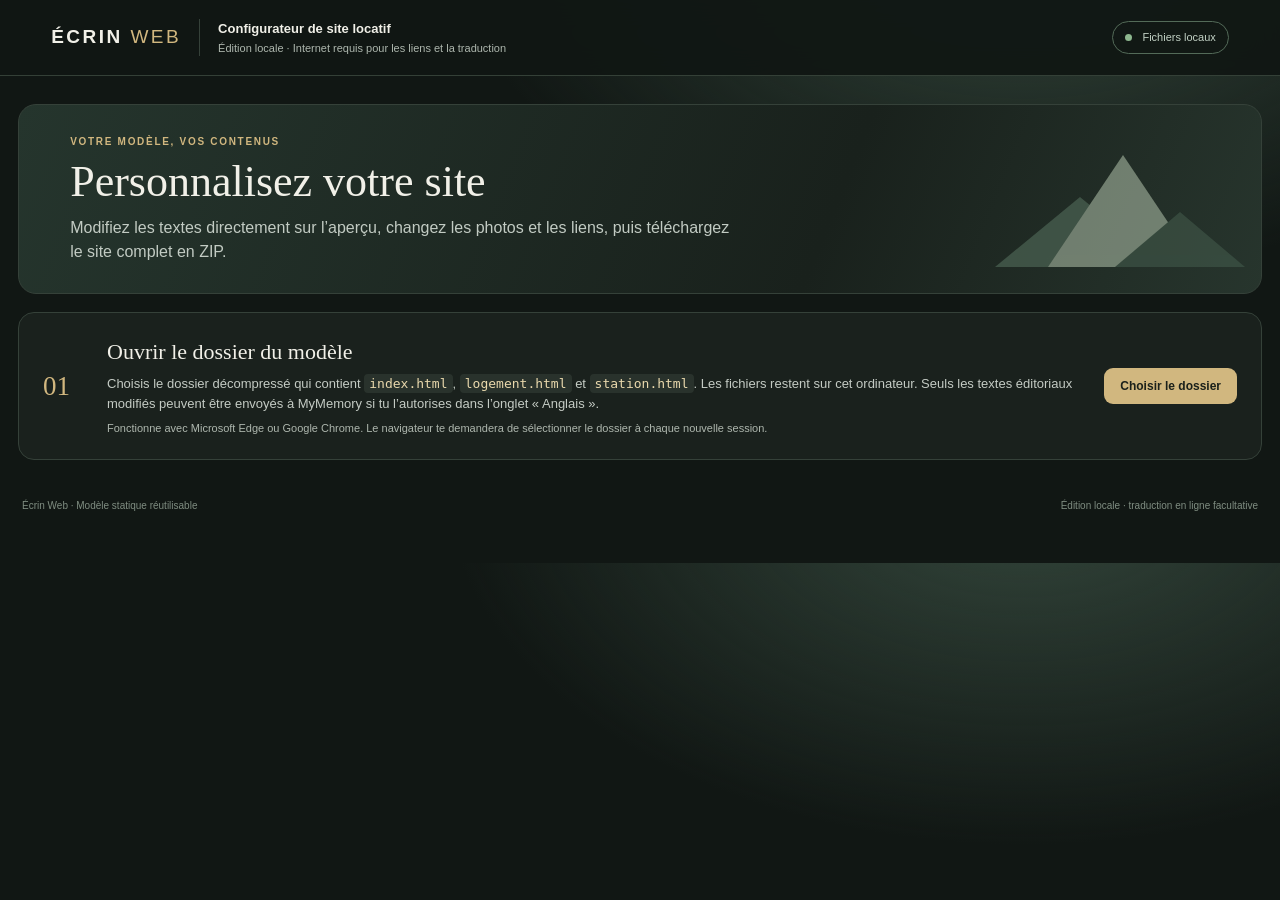
==== configurer.html @ 2864e3fa "Add files via upload" ====
<!doctype html>
<html lang="fr">
<head>
  <meta charset="utf-8">
  <meta name="viewport" content="width=device-width, initial-scale=1">
  <meta name="color-scheme" content="dark">
  <title>Configurer le site — Écrin Web</title>
  <link rel="stylesheet" href="configurer.css">
</head>
<body>
  <header class="topbar">
    <a class="wordmark" href="#top" aria-label="Écrin Web, configurateur">ÉCRIN <span>WEB</span></a>
    <div class="topbar-copy"><strong>Configurateur de site locatif</strong><span>Édition locale · Internet requis pour les liens et la traduction</span></div>
    <span class="privacy-badge"><i aria-hidden="true"></i> Fichiers locaux</span>
  </header>

  <main id="top" class="shell">
    <section class="welcome-card" aria-labelledby="welcome-title">
      <div class="welcome-copy">
        <p class="eyebrow">Votre modèle, vos contenus</p>
        <h1 id="welcome-title">Personnalisez votre site</h1>
        <p>Modifiez les textes directement sur l’aperçu, changez les photos et les liens, puis téléchargez le site complet en ZIP.</p>
      </div>
      <div class="mountain-mark" aria-hidden="true"><span></span><span></span><span></span></div>
    </section>

    <section id="import-card" class="import-card" aria-labelledby="import-title">
      <div class="step-number">01</div>
      <div class="import-copy">
        <h2 id="import-title">Ouvrir le dossier du modèle</h2>
        <p>Choisis le dossier décompressé qui contient <code>index.html</code>, <code>logement.html</code> et <code>station.html</code>. Les fichiers restent sur cet ordinateur. Seuls les textes éditoriaux modifiés peuvent être envoyés à MyMemory si tu l’autorises dans l’onglet « Anglais ».</p>
        <p class="small-note">Fonctionne avec Microsoft Edge ou Google Chrome. Le navigateur te demandera de sélectionner le dossier à chaque nouvelle session.</p>
      </div>
      <button id="choose-folder" class="button primary" type="button">Choisir le dossier</button>
      <input id="folder-input" type="file" webkitdirectory directory multiple hidden>
      <p id="import-status" class="status-line" role="status" aria-live="polite"></p>
    </section>

    <section id="editor-app" class="editor-app" hidden>
      <div class="file-status"><span class="status-dot"></span><span id="loaded-status">Modèle chargé</span><button id="choose-another" class="text-button" type="button">Ouvrir un autre dossier</button></div>

      <div class="workspace">
        <section class="preview-panel" aria-labelledby="preview-title">
          <div class="panel-heading">
            <div><p class="eyebrow">Aperçu modifiable</p><h2 id="preview-title">Clique sur un texte pour le modifier</h2></div>
            <label class="select-wrap">Page
              <select id="page-select" aria-label="Page à modifier">
                <option value="index.html">Accueil</option>
                <option value="logement.html">Guide logement</option>
                <option value="station.html">Guide station</option>
              </select>
            </label>
            <button id="link-test-toggle" class="button secondary" type="button" aria-pressed="false">Tester les liens</button>
          </div>
          <p class="hint"><strong>Astuce :</strong> clique sur un texte pour le modifier. Active « Tester les liens » pour naviguer dans l’aperçu; désactive-le pour reprendre l’édition. Les destinations se règlent dans « Liens ».</p>
          <p id="translation-status" class="status-line" role="status" aria-live="polite"></p>
          <div class="frame-shell"><iframe id="preview-frame" title="Aperçu éditable du site" sandbox="allow-scripts allow-same-origin allow-popups allow-popups-to-escape-sandbox"></iframe></div>
        </section>

	        <aside class="tools-panel" aria-label="Outils de personnalisation">
	          <div class="tool-tabs" role="tablist" aria-label="Outils">
	            <button class="tool-tab active" data-panel="config" role="tab" aria-selected="true" type="button">Infos</button>
	            <button class="tool-tab" data-panel="links" role="tab" aria-selected="false" type="button">Liens</button>
	            <button class="tool-tab" data-panel="content" role="tab" aria-selected="false" type="button">Contenu</button>
	            <button class="tool-tab" data-panel="images" role="tab" aria-selected="false" type="button">Photos</button>
	            <button class="tool-tab" data-panel="translations" role="tab" aria-selected="false" type="button">Anglais</button>
	          </div>
	          <div id="panel-config" class="tool-content active" role="tabpanel"><div id="config-fields"></div></div>
	          <div id="panel-links" class="tool-content" role="tabpanel" hidden>
	            <div class="tool-title"><h3>Liens et formulaires</h3><p>Modifie les adresses des boutons, e-mails et numéros. Laisse vide ou saisis # pour désactiver un lien.</p></div>
	            <div id="links-list" class="list-stack"><p class="empty-state">Charge d’abord un dossier de site.</p></div>
	          </div>
	          <div id="panel-content" class="tool-content" role="tabpanel" hidden>
	            <div class="tool-title"><h3>Ajouter ou retirer du contenu</h3><p>Choisis une page dans l’aperçu, puis ajoute ou retire ses éléments. Les changements sont enregistrés dans le ZIP final.</p></div>
	            <label class="search-wrap">Éléments de cette page<select id="content-category" aria-label="Type de contenu à gérer"><option value="">Charge d’abord un dossier de site</option></select></label>
	            <p class="content-hint">Les textes déjà présents peuvent être modifiés directement dans l’aperçu. Tu peux aussi supprimer un élément et en ajouter un nouveau ci-dessous.</p>
	            <div id="content-entries" class="content-entry-list"><p class="empty-state">Charge d’abord un dossier de site.</p></div>
	            <form id="content-entry-form" class="content-entry-form" hidden>
	              <div id="content-entry-fields" class="content-entry-fields"></div>
	              <button class="button primary" type="submit">Ajouter à cette page</button>
	            </form>
	            <p id="content-status" class="status-line" role="status" aria-live="polite"></p>
	          </div>
	          <div id="panel-images" class="tool-content" role="tabpanel" hidden>
            <div class="tool-title"><h3>Images du site</h3><p>Remplace une image existante ou ajoute de nouvelles photos aux galeries de l’accueil et de la station. Ces changements restent dans le configurateur et le ZIP téléchargé.</p></div>
            <div class="gallery-add-box">
              <label for="gallery-target">Ajouter à la galerie</label>
              <select id="gallery-target">
                <option value="index.html">Accueil — Photos de l’appartement</option>
                <option value="station.html">Station — Photos de la résidence et des environs</option>
              </select>
              <p>Tu peux sélectionner plusieurs images à la fois. Formats acceptés : JPG, PNG, WebP, GIF, AVIF et SVG.</p>
              <button id="add-gallery-images" class="button primary" type="button">Ajouter des photos</button>
              <input id="add-gallery-image-input" type="file" accept="image/jpeg,image/png,image/webp,image/gif,image/avif,image/svg+xml,.svg" multiple hidden>
              <p id="gallery-add-status" class="status-line" role="status" aria-live="polite"></p>
            </div>
            <label class="search-wrap">Rechercher une image<input id="image-search" type="search" placeholder="Ex. appartement, montagne…"></label>
            <div id="images-list" class="image-list"><p class="empty-state">Charge d’abord un dossier de site.</p></div>
          </div>
          <div id="panel-translations" class="tool-content" role="tabpanel" hidden>
            <div class="tool-title"><h3>Traductions anglaises</h3><p>Les textes modifiés dans l’aperçu peuvent être traduits automatiquement. Tu peux aussi corriger chaque traduction ici.</p></div>
            <div class="translation-consent"><label><input id="auto-translation-consent" type="checkbox"> J’autorise l’envoi des textes éditoriaux modifiés à MyMemory pour leur traduction en anglais.</label><p>Internet est nécessaire. Les segments envoyés peuvent être conservés par le service selon ses conditions. N’inclus aucun nom, adresse, numéro, lien ou mot de passe. Chaque requête est limitée à 500 octets; le texte est découpé automatiquement. Le quota gratuit anonyme annoncé est d’environ 5 000 caractères par jour. Tu peux corriger chaque traduction ici ou la saisir toi-même.</p></div>
            <label class="search-wrap">Rechercher une phrase<input id="translation-search" type="search" placeholder="Saisis quelques mots…"></label>
            <div id="translations-list" class="translation-list"><p class="empty-state">Charge d’abord un dossier de site.</p></div>
          </div>
        </aside>
      </div>

      <section class="export-card" aria-labelledby="export-title">
        <div><p class="eyebrow">Dernière étape</p><h2 id="export-title">Télécharger le site complet</h2><p>Le ZIP contient les trois pages, les scripts et styles du site, les images, le configurateur et la configuration JSON. Les utilitaires de développement et fichiers internes ne sont pas inclus.</p><p class="small-note">Le fichier de configuration peut contenir le mot de passe Wi-Fi. Ne partage le ZIP qu’avec les personnes autorisées.</p></div>
        <div class="export-actions"><button id="download-config" class="button secondary" type="button">Télécharger JSON</button><button id="download-zip" class="button primary" type="button">Télécharger le ZIP complet</button></div>
        <p id="export-status" class="status-line" role="status" aria-live="polite"></p>
      </section>
    </section>

    <footer class="footer"><span>Écrin Web · Modèle statique réutilisable</span><span>Édition locale · traduction en ligne facultative</span></footer>
  </main>
  <input id="replace-image-input" type="file" accept="image/*,.svg" hidden>
  <script src="zip-store.js"></script>
	  <script src="configurer.js"></script>
	  <script src="content-manager.js"></script>
</body>
</html>
---- configurer.css ----
:root{color-scheme:dark;--bg:#111714;--panel:#1a211d;--panel2:#202923;--line:#354139;--text:#f1f0e8;--muted:#aeb7ae;--accent:#d1b77f;--accent2:#7d9987;--danger:#ee9f8d;font-family:Inter,"Segoe UI",Arial,sans-serif}*{box-sizing:border-box}body{margin:0;background:radial-gradient(ellipse at 80% -15%,#35483d 0,transparent 40%),var(--bg);color:var(--text);line-height:1.5}.topbar{height:76px;padding:0 clamp(18px,4vw,64px);display:flex;align-items:center;gap:18px;border-bottom:1px solid #344037;background:#111714eF;position:sticky;top:0;z-index:5;backdrop-filter:blur(14px)}.wordmark{color:var(--text);font-weight:900;letter-spacing:.13em;text-decoration:none;font-size:19px}.wordmark span{color:var(--accent);font-weight:500}.topbar-copy{display:grid;gap:1px;border-left:1px solid var(--line);padding-left:18px;font-size:13px}.topbar-copy span{color:var(--muted);font-size:11px}.privacy-badge{margin-left:auto;color:#c2d1c4;border:1px solid #536a58;border-radius:99px;padding:7px 12px;font-size:11px}.privacy-badge i,.status-dot{display:inline-block;width:7px;height:7px;border-radius:50%;background:#8db78f;margin-right:7px}.shell{width:min(1440px,calc(100% - 36px));margin:28px auto 50px}.welcome-card{min-height:190px;display:flex;align-items:center;justify-content:space-between;overflow:hidden;border:1px solid var(--line);border-radius:18px;padding:26px clamp(22px,4vw,54px);background:linear-gradient(112deg,#25352d,#19211c 65%,#27352d);position:relative}.welcome-copy{max-width:680px;position:relative;z-index:1}.eyebrow{color:var(--accent);text-transform:uppercase;letter-spacing:.17em;font-size:10px;font-weight:700;margin:0 0 9px}.welcome-card h1{font-family:Georgia,serif;font-weight:500;font-size:clamp(28px,4vw,44px);line-height:1.08;margin:0 0 10px}.welcome-card p:not(.eyebrow){color:#c2cbc3;margin:0;max-width:670px}.mountain-mark{width:220px;height:120px;position:relative;align-self:flex-end;opacity:.64}.mountain-mark span{position:absolute;bottom:0;width:0;height:0;border-left:90px solid transparent;border-right:90px solid transparent;border-bottom:100px solid #728b78}.mountain-mark span:nth-child(1){left:5px;border-left-width:85px;border-right-width:85px;border-bottom-width:70px;border-bottom-color:#506958}.mountain-mark span:nth-child(2){left:58px;bottom:0;border-left-width:75px;border-right-width:75px;border-bottom-width:112px;border-bottom-color:#9eae99}.mountain-mark span:nth-child(3){left:125px;border-left-width:65px;border-right-width:65px;border-bottom-width:55px;border-bottom-color:#405749}.import-card,.export-card{margin:18px 0;padding:22px 24px;background:var(--panel);border:1px solid var(--line);border-radius:16px;display:grid;grid-template-columns:48px 1fr auto;align-items:center;gap:16px}.step-number{color:var(--accent);font-family:Georgia,serif;font-size:27px}.import-copy h2,.export-card h2{font-family:Georgia,serif;font-size:22px;font-weight:500;margin:0 0 6px}.import-copy p,.export-card p{margin:0;color:#c4cbc4;font-size:13px}.import-copy code{background:#29322c;padding:2px 5px;border-radius:4px;color:#ead9ad}.small-note{font-size:11px!important;color:var(--muted)!important;margin-top:7px!important}.button{border:0;border-radius:9px;padding:11px 16px;font-weight:700;font-size:12px;cursor:pointer;transition:transform .15s,filter .15s}.button:hover{filter:brightness(1.08);transform:translateY(-1px)}.button.primary{background:var(--accent);color:#1b211b}.button.secondary{background:#34433a;color:#e7eee7;border:1px solid #546456}.status-line{grid-column:1/-1;min-height:0;margin:0;color:#c8d1c8;font-size:12px}.status-line:empty{display:none}.editor-app{margin-top:16px}.file-status{display:flex;align-items:center;gap:8px;color:#c9d6ca;font-size:12px;padding:10px 4px}.text-button{margin-left:auto;background:none;border:0;color:var(--accent);cursor:pointer;font:inherit;text-decoration:underline}.workspace{display:grid;grid-template-columns:minmax(0,1.55fr) minmax(330px,.85fr);gap:16px;align-items:stretch}.preview-panel,.tools-panel{background:var(--panel);border:1px solid var(--line);border-radius:15px;min-width:0;overflow:hidden}.preview-panel{padding:20px;display:flex;flex-direction:column;min-height:740px}.panel-heading{display:flex;align-items:end;justify-content:space-between;gap:16px}.panel-heading h2{font-size:20px;font-weight:500;margin:0}.select-wrap{color:var(--muted);font-size:11px;display:grid;gap:4px}select,input,textarea{font:inherit;color:var(--text);background:#111713;border:1px solid #48554b;border-radius:7px;padding:9px 10px;outline:none}select:focus,input:focus,textarea:focus{border-color:var(--accent);box-shadow:0 0 0 2px #d1b77f22}.hint{background:#252e28;color:#c8d0c7;border-left:3px solid var(--accent2);padding:10px 12px;border-radius:5px;font-size:11px;margin:15px 0}.hint strong{color:#e7d6ae}.frame-shell{flex:1;min-height:600px;border-radius:9px;overflow:hidden;background:#e6e6e3;border:1px solid #39433b}.frame-shell iframe{display:block;width:100%;height:100%;min-height:600px;border:0;background:#eee}.tools-panel{display:flex;flex-direction:column;min-height:740px}.tool-tabs{display:grid;grid-template-columns:repeat(4,1fr);background:#151b17;border-bottom:1px solid var(--line)}.tool-tab{border:0;border-bottom:2px solid transparent;background:none;color:var(--muted);font-size:11px;font-weight:700;padding:14px 4px;cursor:pointer}.tool-tab.active{color:var(--accent);border-bottom-color:var(--accent);background:#1a211d}.tool-content{padding:16px;overflow:auto;max-height:calc(100vh - 220px);min-height:0}.tool-title{margin-bottom:14px}.tool-title h3{font-size:17px;font-weight:500;margin:0 0 4px}.tool-title p{font-size:11px;color:var(--muted);margin:0}.field-group{border-top:1px solid var(--line);padding:12px 0}.field-group h4{font-size:10px;color:var(--accent);text-transform:uppercase;letter-spacing:.12em;margin:0 0 9px}.field-row{display:grid;gap:5px;margin:0 0 10px}.field-row label{font-size:11px;color:#d2d8d1}.field-row input,.field-row textarea{width:100%;font-size:12px}.field-row textarea{min-height:62px;resize:vertical}.field-row .field-help{font-size:10px;color:var(--muted)}.search-wrap{display:grid;gap:5px;font-size:10px;color:var(--muted);margin-bottom:12px}.search-wrap input{width:100%;font-size:12px}.list-stack,.image-list,.translation-list{display:grid;gap:8px}.link-row,.image-card,.translation-card{background:#202822;border:1px solid #354139;border-radius:9px;padding:10px}.link-row label{display:block;font-size:11px;color:#e0e6de;margin-bottom:6px;overflow-wrap:anywhere}.link-row input{width:100%;font-size:11px}.link-type{font-size:9px;color:var(--accent2);margin-left:5px}.image-card{display:grid;grid-template-columns:76px 1fr;gap:10px;align-items:center}.image-card img,.image-placeholder{width:76px;height:66px;border-radius:6px;object-fit:cover;background:#121714;border:1px solid #404b42}.image-meta{min-width:0}.image-name{display:block;font-size:10px;color:#e0e6de;overflow-wrap:anywhere;margin-bottom:5px}.image-meta input[type=file]{font-size:10px;padding:5px;width:100%;color:var(--muted)}.image-meta input[type=text]{font-size:10px;padding:6px;width:100%;margin-top:5px}.translation-card{display:grid;gap:7px}.translation-key{font-size:10px;color:#d8c89f;overflow-wrap:anywhere}.translation-card textarea{width:100%;min-height:50px;font-size:11px;resize:vertical}.empty-state{font-size:12px;color:var(--muted);padding:14px;text-align:center;border:1px dashed #435046;border-radius:9px}.export-card{grid-template-columns:1fr auto;align-items:center;background:linear-gradient(120deg,#202a23,#18201b)}.export-actions{display:flex;gap:8px;align-items:center}.footer{display:flex;justify-content:space-between;color:#7f8d81;font-size:10px;padding:20px 4px 0}.error-text{color:var(--danger)!important}.success-text{color:#abd0ab!important}[hidden]{display:none!important}@media(max-width:900px){.workspace{grid-template-columns:1fr}.preview-panel{min-height:620px}.tools-panel{min-height:520px}.tool-content{max-height:650px}.export-card{grid-template-columns:1fr}.export-actions{justify-content:flex-start}.mountain-mark{transform:scale(.8);transform-origin:right bottom}}@media(max-width:560px){.topbar{height:64px;padding:0 15px;gap:10px}.topbar-copy{padding-left:10px}.topbar-copy strong{font-size:11px}.topbar-copy span{display:none}.privacy-badge{font-size:0;padding:8px}.privacy-badge i{margin:0}.shell{width:calc(100% - 20px);margin:14px auto 28px}.welcome-card{min-height:180px;padding:22px 18px}.welcome-card p:not(.eyebrow){max-width:88%;font-size:12px}.mountain-mark{position:absolute;right:-38px;bottom:-10px;transform:scale(.7);opacity:.35}.import-card{grid-template-columns:34px 1fr;padding:16px;gap:10px}.import-card .button{grid-column:2;justify-self:start}.panel-heading{align-items:start;flex-direction:column}.preview-panel{padding:13px;min-height:520px}.frame-shell,.frame-shell iframe{min-height:440px}.tools-panel{min-height:420px}.tool-content{max-height:560px}.export-card{padding:18px}.export-actions{flex-wrap:wrap}.footer{gap:8px;flex-direction:column}}

.panel-heading #link-test-toggle{flex:none;white-space:nowrap}.translation-consent{display:grid;gap:5px;padding:10px;margin:0 0 12px;border:1px solid #536456;border-radius:8px;background:#19221c}.translation-consent label{display:flex;align-items:flex-start;gap:8px;color:#e7eee7;font-size:11px}.translation-consent input{accent-color:#d1b77f;margin:2px 0 0;flex:none}.translation-consent p{margin:0;color:#aeb7ae;font-size:10px;line-height:1.45}
@media(max-width:560px){.panel-heading #link-test-toggle{align-self:flex-start}}

.gallery-add-box{display:grid;gap:8px;margin:0 0 16px;padding:12px;border:1px solid #49574b;border-radius:10px;background:#19221c}.gallery-add-box>label{font-size:11px;font-weight:700;color:#e0e6de}.gallery-add-box select{width:100%;font-size:11px}.gallery-add-box p{margin:0;color:var(--muted);font-size:10px;line-height:1.45}.gallery-add-box .button{justify-self:start}.gallery-add-box .status-line{font-size:11px}

.tool-tabs{grid-template-columns:repeat(5,minmax(0,1fr))}
.content-hint{margin:0 0 12px;padding:9px 10px;border-left:2px solid var(--accent2);border-radius:5px;background:#202922;color:#c8d0c7;font-size:10px;line-height:1.45}
.content-entry-list{display:grid;gap:7px;margin-bottom:14px}
.content-entry{display:grid;grid-template-columns:minmax(0,1fr) auto;gap:10px;align-items:center;padding:9px 10px;border:1px solid #354139;border-radius:9px;background:#202822}
.content-entry-copy{min-width:0;overflow-wrap:anywhere}
.content-entry-copy strong{display:block;color:#e8e9e0;font-size:11px;font-weight:700}
.content-entry-copy span{display:block;margin-top:2px;color:var(--muted);font-size:10px;line-height:1.4}
.content-entry .button{padding:7px 10px;font-size:10px}
.content-entry .button.danger{background:#58342f;color:#f0c0b6;border:1px solid #81564c}
.content-entry-form{display:grid;gap:10px;padding:12px;border:1px solid #49574b;border-radius:10px;background:#19221c}
.content-entry-fields{display:grid;gap:9px}
.content-entry-field{display:grid;gap:4px}
.content-entry-field label{color:#d2d8d1;font-size:10px;font-weight:700}
.content-entry-field input,.content-entry-field textarea,.content-entry-field select{width:100%;font-size:11px}
.content-entry-field textarea{min-height:58px;resize:vertical}
.content-entry-form>.button{justify-self:start}
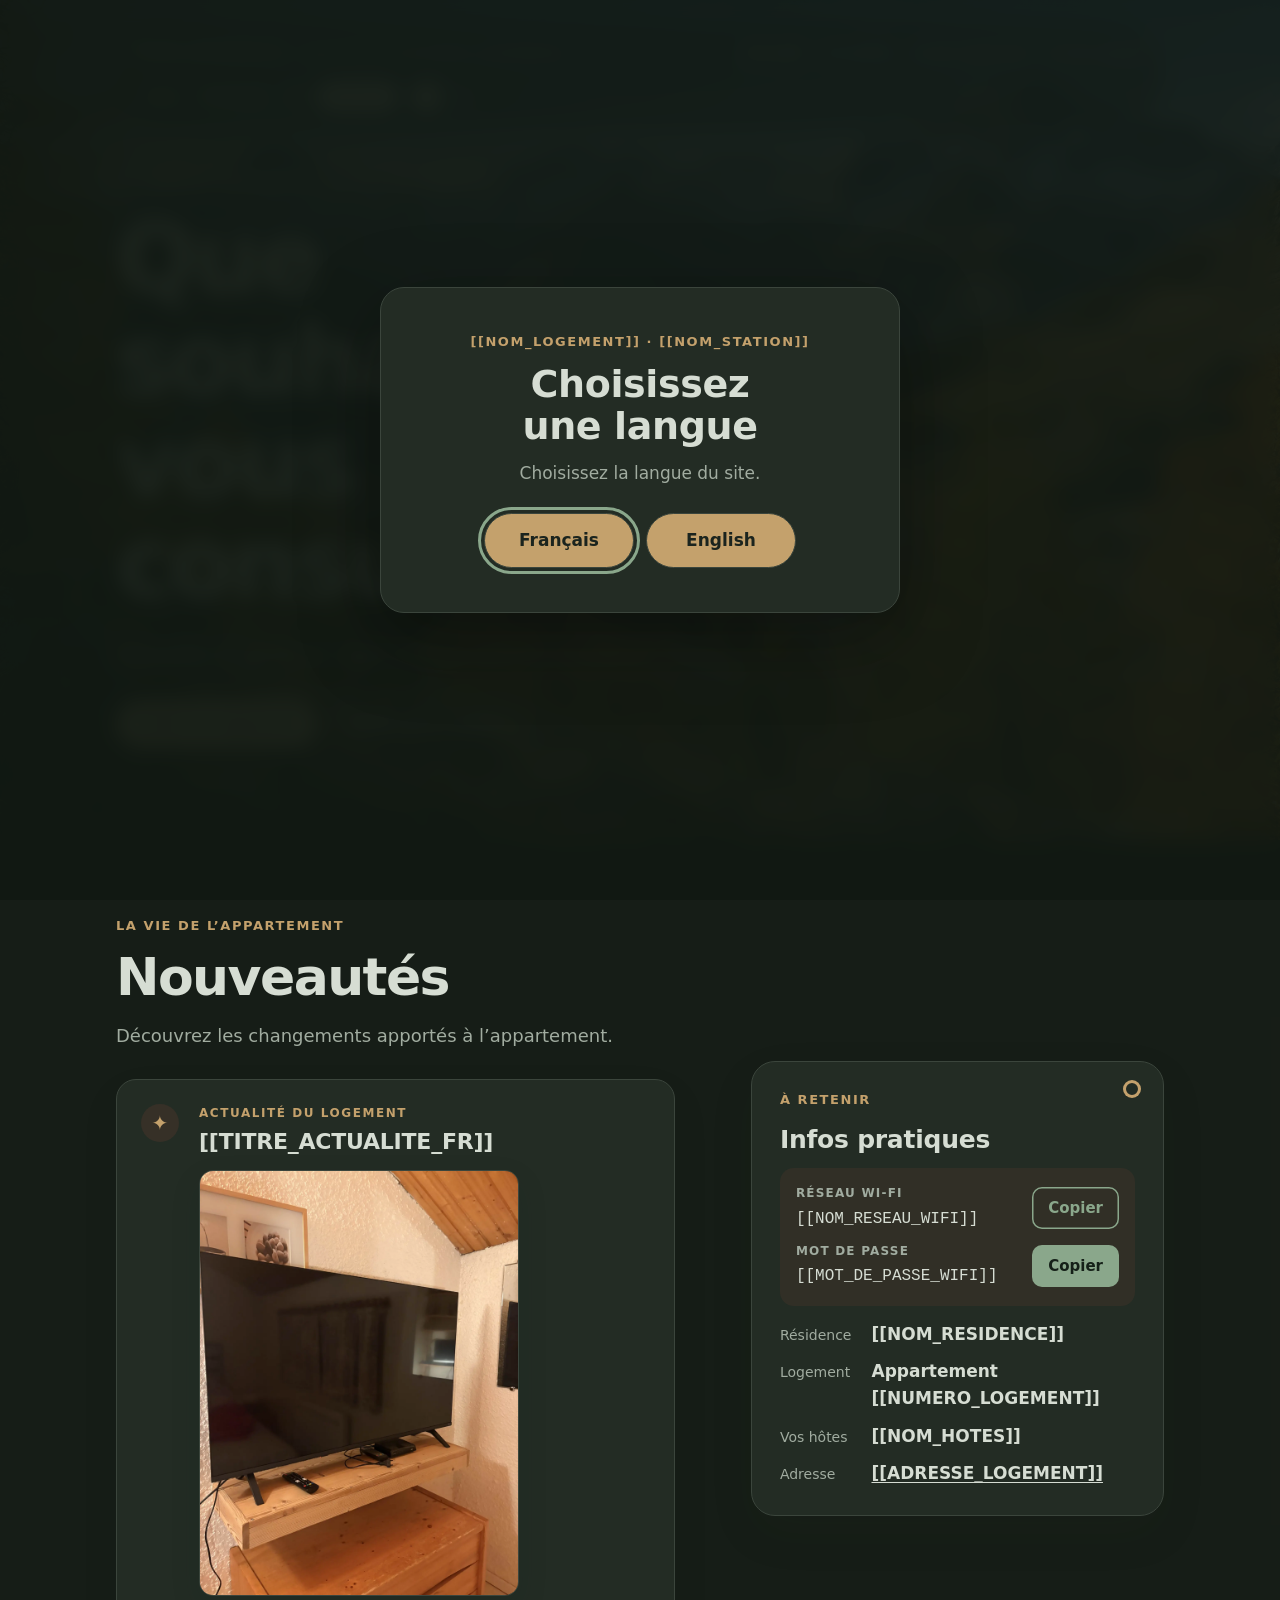
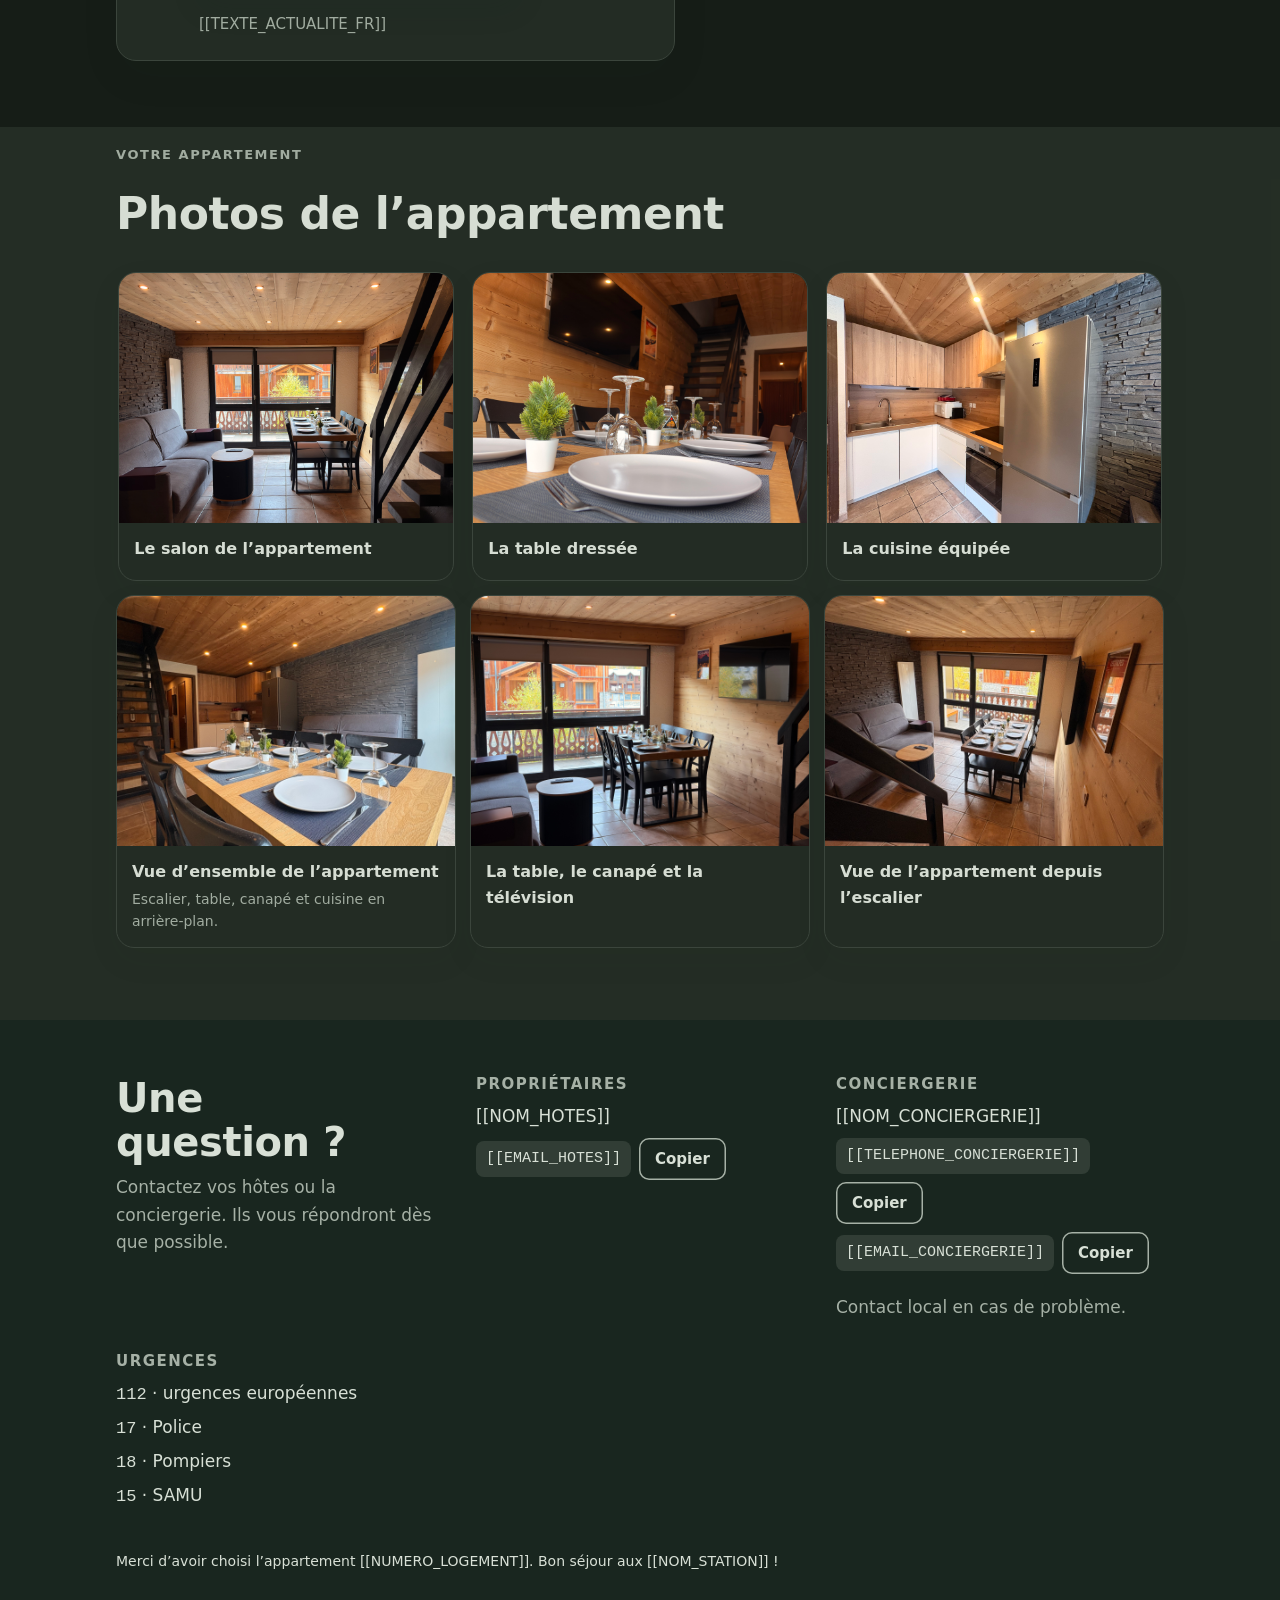
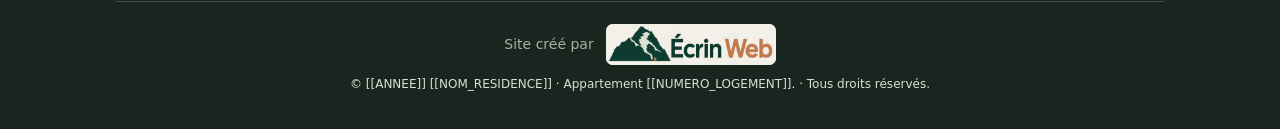
==== commit e3f1843b: "Add files via upload" ====
--- a/configurer.html
+++ b/configurer.html
@@ -1,123 +1,115 @@
-<!doctype html>
-<html lang="fr">
-<head>
-  <meta charset="utf-8">
-  <meta name="viewport" content="width=device-width, initial-scale=1">
-  <meta name="color-scheme" content="dark">
-  <title>Configurer le site — Écrin Web</title>
-  <link rel="stylesheet" href="configurer.css">
-</head>
-<body>
-  <header class="topbar">
-    <a class="wordmark" href="#top" aria-label="Écrin Web, configurateur">ÉCRIN <span>WEB</span></a>
-    <div class="topbar-copy"><strong>Configurateur de site locatif</strong><span>Édition locale · Internet requis pour les liens et la traduction</span></div>
-    <span class="privacy-badge"><i aria-hidden="true"></i> Fichiers locaux</span>
-  </header>
-
-  <main id="top" class="shell">
-    <section class="welcome-card" aria-labelledby="welcome-title">
-      <div class="welcome-copy">
-        <p class="eyebrow">Votre modèle, vos contenus</p>
-        <h1 id="welcome-title">Personnalisez votre site</h1>
-        <p>Modifiez les textes directement sur l’aperçu, changez les photos et les liens, puis téléchargez le site complet en ZIP.</p>
-      </div>
-      <div class="mountain-mark" aria-hidden="true"><span></span><span></span><span></span></div>
-    </section>
-
-    <section id="import-card" class="import-card" aria-labelledby="import-title">
-      <div class="step-number">01</div>
-      <div class="import-copy">
-        <h2 id="import-title">Ouvrir le dossier du modèle</h2>
-        <p>Choisis le dossier décompressé qui contient <code>index.html</code>, <code>logement.html</code> et <code>station.html</code>. Les fichiers restent sur cet ordinateur. Seuls les textes éditoriaux modifiés peuvent être envoyés à MyMemory si tu l’autorises dans l’onglet « Anglais ».</p>
-        <p class="small-note">Fonctionne avec Microsoft Edge ou Google Chrome. Le navigateur te demandera de sélectionner le dossier à chaque nouvelle session.</p>
-      </div>
-      <button id="choose-folder" class="button primary" type="button">Choisir le dossier</button>
-      <input id="folder-input" type="file" webkitdirectory directory multiple hidden>
-      <p id="import-status" class="status-line" role="status" aria-live="polite"></p>
-    </section>
-
-    <section id="editor-app" class="editor-app" hidden>
-      <div class="file-status"><span class="status-dot"></span><span id="loaded-status">Modèle chargé</span><button id="choose-another" class="text-button" type="button">Ouvrir un autre dossier</button></div>
-
-      <div class="workspace">
-        <section class="preview-panel" aria-labelledby="preview-title">
-          <div class="panel-heading">
-            <div><p class="eyebrow">Aperçu modifiable</p><h2 id="preview-title">Clique sur un texte pour le modifier</h2></div>
-            <label class="select-wrap">Page
-              <select id="page-select" aria-label="Page à modifier">
-                <option value="index.html">Accueil</option>
-                <option value="logement.html">Guide logement</option>
-                <option value="station.html">Guide station</option>
-              </select>
-            </label>
-            <button id="link-test-toggle" class="button secondary" type="button" aria-pressed="false">Tester les liens</button>
-          </div>
-          <p class="hint"><strong>Astuce :</strong> clique sur un texte pour le modifier. Active « Tester les liens » pour naviguer dans l’aperçu; désactive-le pour reprendre l’édition. Les destinations se règlent dans « Liens ».</p>
-          <p id="translation-status" class="status-line" role="status" aria-live="polite"></p>
-          <div class="frame-shell"><iframe id="preview-frame" title="Aperçu éditable du site" sandbox="allow-scripts allow-same-origin allow-popups allow-popups-to-escape-sandbox"></iframe></div>
-        </section>
-
-	        <aside class="tools-panel" aria-label="Outils de personnalisation">
-	          <div class="tool-tabs" role="tablist" aria-label="Outils">
-	            <button class="tool-tab active" data-panel="config" role="tab" aria-selected="true" type="button">Infos</button>
-	            <button class="tool-tab" data-panel="links" role="tab" aria-selected="false" type="button">Liens</button>
-	            <button class="tool-tab" data-panel="content" role="tab" aria-selected="false" type="button">Contenu</button>
-	            <button class="tool-tab" data-panel="images" role="tab" aria-selected="false" type="button">Photos</button>
-	            <button class="tool-tab" data-panel="translations" role="tab" aria-selected="false" type="button">Anglais</button>
-	          </div>
-	          <div id="panel-config" class="tool-content active" role="tabpanel"><div id="config-fields"></div></div>
-	          <div id="panel-links" class="tool-content" role="tabpanel" hidden>
-	            <div class="tool-title"><h3>Liens et formulaires</h3><p>Modifie les adresses des boutons, e-mails et numéros. Laisse vide ou saisis # pour désactiver un lien.</p></div>
-	            <div id="links-list" class="list-stack"><p class="empty-state">Charge d’abord un dossier de site.</p></div>
-	          </div>
-	          <div id="panel-content" class="tool-content" role="tabpanel" hidden>
-	            <div class="tool-title"><h3>Ajouter ou retirer du contenu</h3><p>Choisis une page dans l’aperçu, puis ajoute ou retire ses éléments. Les changements sont enregistrés dans le ZIP final.</p></div>
-	            <label class="search-wrap">Éléments de cette page<select id="content-category" aria-label="Type de contenu à gérer"><option value="">Charge d’abord un dossier de site</option></select></label>
-	            <p class="content-hint">Les textes déjà présents peuvent être modifiés directement dans l’aperçu. Tu peux aussi supprimer un élément et en ajouter un nouveau ci-dessous.</p>
-	            <div id="content-entries" class="content-entry-list"><p class="empty-state">Charge d’abord un dossier de site.</p></div>
-	            <form id="content-entry-form" class="content-entry-form" hidden>
-	              <div id="content-entry-fields" class="content-entry-fields"></div>
-	              <button class="button primary" type="submit">Ajouter à cette page</button>
-	            </form>
-	            <p id="content-status" class="status-line" role="status" aria-live="polite"></p>
-	          </div>
-	          <div id="panel-images" class="tool-content" role="tabpanel" hidden>
-            <div class="tool-title"><h3>Images du site</h3><p>Remplace une image existante ou ajoute de nouvelles photos aux galeries de l’accueil et de la station. Ces changements restent dans le configurateur et le ZIP téléchargé.</p></div>
-            <div class="gallery-add-box">
-              <label for="gallery-target">Ajouter à la galerie</label>
-              <select id="gallery-target">
-                <option value="index.html">Accueil — Photos de l’appartement</option>
-                <option value="station.html">Station — Photos de la résidence et des environs</option>
-              </select>
-              <p>Tu peux sélectionner plusieurs images à la fois. Formats acceptés : JPG, PNG, WebP, GIF, AVIF et SVG.</p>
-              <button id="add-gallery-images" class="button primary" type="button">Ajouter des photos</button>
-              <input id="add-gallery-image-input" type="file" accept="image/jpeg,image/png,image/webp,image/gif,image/avif,image/svg+xml,.svg" multiple hidden>
-              <p id="gallery-add-status" class="status-line" role="status" aria-live="polite"></p>
-            </div>
-            <label class="search-wrap">Rechercher une image<input id="image-search" type="search" placeholder="Ex. appartement, montagne…"></label>
-            <div id="images-list" class="image-list"><p class="empty-state">Charge d’abord un dossier de site.</p></div>
-          </div>
-          <div id="panel-translations" class="tool-content" role="tabpanel" hidden>
-            <div class="tool-title"><h3>Traductions anglaises</h3><p>Les textes modifiés dans l’aperçu peuvent être traduits automatiquement. Tu peux aussi corriger chaque traduction ici.</p></div>
-            <div class="translation-consent"><label><input id="auto-translation-consent" type="checkbox"> J’autorise l’envoi des textes éditoriaux modifiés à MyMemory pour leur traduction en anglais.</label><p>Internet est nécessaire. Les segments envoyés peuvent être conservés par le service selon ses conditions. N’inclus aucun nom, adresse, numéro, lien ou mot de passe. Chaque requête est limitée à 500 octets; le texte est découpé automatiquement. Le quota gratuit anonyme annoncé est d’environ 5 000 caractères par jour. Tu peux corriger chaque traduction ici ou la saisir toi-même.</p></div>
-            <label class="search-wrap">Rechercher une phrase<input id="translation-search" type="search" placeholder="Saisis quelques mots…"></label>
-            <div id="translations-list" class="translation-list"><p class="empty-state">Charge d’abord un dossier de site.</p></div>
-          </div>
-        </aside>
-      </div>
-
-      <section class="export-card" aria-labelledby="export-title">
-        <div><p class="eyebrow">Dernière étape</p><h2 id="export-title">Télécharger le site complet</h2><p>Le ZIP contient les trois pages, les scripts et styles du site, les images, le configurateur et la configuration JSON. Les utilitaires de développement et fichiers internes ne sont pas inclus.</p><p class="small-note">Le fichier de configuration peut contenir le mot de passe Wi-Fi. Ne partage le ZIP qu’avec les personnes autorisées.</p></div>
-        <div class="export-actions"><button id="download-config" class="button secondary" type="button">Télécharger JSON</button><button id="download-zip" class="button primary" type="button">Télécharger le ZIP complet</button></div>
-        <p id="export-status" class="status-line" role="status" aria-live="polite"></p>
-      </section>
-    </section>
-
-    <footer class="footer"><span>Écrin Web · Modèle statique réutilisable</span><span>Édition locale · traduction en ligne facultative</span></footer>
-  </main>
-  <input id="replace-image-input" type="file" accept="image/*,.svg" hidden>
-  <script src="zip-store.js"></script>
-	  <script src="configurer.js"></script>
-	  <script src="content-manager.js"></script>
-</body>
-</html>
+<!DOCTYPE html>
+<html data-theme="dark" lang="fr"><head><meta charset="utf-8"/><meta content="width=device-width,initial-scale=1,viewport-fit=cover" name="viewport"/><meta content="Guide du logement, guide station et nouveautés de l’appartement [[NUMERO_LOGEMENT]]." name="description"/><title>[[NOM_LOGEMENT]] — Appartement [[NUMERO_LOGEMENT]] · [[NOM_STATION]]</title><script>try { if (localStorage.getItem('site-language-choice-v3') === 'done') document.documentElement.setAttribute('data-language-gate', 'done'); } catch (e) {}</script><script src="season.js"></script><link href="styles.css" rel="stylesheet"/></head><body><div aria-describedby="language-gate-description" aria-labelledby="language-gate-title" aria-modal="true" class="language-gate" id="language-gate" role="dialog"><div class="language-gate-card"><p class="eyebrow">[[NOM_LOGEMENT]] · [[NOM_STATION]]</p><h2 id="language-gate-title">Choisissez une langue</h2><p id="language-gate-description">Choisissez la langue du site.</p><div class="language-gate-actions"><button data-language-choice="fr" type="button">Français</button><button data-language-choice="en" type="button">English</button></div></div></div><header class="hero" data-page="home" id="top">
+<canvas aria-hidden="true" id="fx"></canvas>
+<svg aria-hidden="true" class="ridges" preserveaspectratio="none" viewbox="0 0 1440 150">
+<path d="M0,95 L110,48 L200,80 L320,22 L440,84 L550,52 L690,104 L830,38 L950,88 L1090,30 L1220,86 L1330,56 L1440,92 L1440,150 L0,150 Z" fill="var(--r1)"></path>
+<g data-only="winter" fill="#FFFFFF" fill-opacity="0.92">
+<path d="M110,48 L92,70 L104,65 L112,74 L122,64 L134,70 Z"></path>
+<path d="M320,22 L296,52 L310,45 L320,58 L332,44 L346,52 Z"></path>
+<path d="M830,38 L808,66 L822,60 L830,72 L842,59 L856,66 Z"></path>
+<path d="M1090,30 L1066,60 L1080,53 L1090,66 L1102,52 L1116,60 Z"></path>
+</g>
+<path d="M0,118 Q180,84 360,112 T740,104 T1100,112 T1440,96 L1440,150 L0,150 Z" fill="var(--r2)"></path>
+<path d="M0,142 Q360,118 720,138 T1440,128 L1440,150 L0,150 Z" fill="var(--bg)"></path>
+</svg>
+<div class="wrap">
+<nav aria-label="Sections" class="nav">
+<a class="brand" href="index.html#top">[[NOM_RESIDENCE]] <span>· Appartement [[NUMERO_LOGEMENT]]</span></a>
+<ul><li><a aria-current="page" href="index.html#top">Accueil</a></li><li><a href="index.html#actualites">Actualités</a></li><li><a href="logement.html#bienvenue">Guide logement</a></li><li><a href="station.html#alentours">Guide station</a></li></ul>
+<div class="nav-controls">
+<div aria-label="Saison" class="season-switch" role="group">
+<button aria-pressed="false" data-season-btn="winter" type="button">Hiver</button>
+<button aria-pressed="false" data-season-btn="spring" type="button">Printemps</button>
+<button aria-pressed="false" data-season-btn="summer" type="button">Été</button>
+<button aria-pressed="false" data-season-btn="autumn" type="button">Automne</button>
+</div>
+<div aria-label="Langue" class="lang-switch" role="group"><button aria-pressed="true" data-lang-btn="fr" type="button">FR</button><button aria-pressed="false" data-lang-btn="en" type="button">EN</button></div>
+</div>
+</nav>
+<div class="hero-grid">
+<div class="hero-copy">
+<p class="eyebrow">Votre séjour au [[NOM_RESIDENCE]]</p>
+<h1>Que souhaitez-vous consulter ?</h1>
+<p class="lead">Consultez le guide du logement ou celui de la station.</p>
+<div class="hero-actions">
+<a class="btn" href="logement.html#bienvenue">Guide du logement</a>
+<a class="btn ghost" href="station.html#alentours">Guide de la station</a>
+</div>
+</div>
+</div>
+</div>
+</header><nav aria-label="Navigation principale mobile" class="mobile-action-bar"><a href="index.html#top">Accueil</a><a href="logement.html#bienvenue">Logement</a><a href="station.html#alentours">Station</a><a href="station.html#urgence">Urgence</a></nav><main><section aria-labelledby="updates-title" class="band updates-section" id="actualites">
+<div class="wrap updates-layout">
+<div class="updates-copy">
+<p class="eyebrow">La vie de l’appartement</p>
+<h2 id="updates-title">Nouveautés</h2>
+<p class="updates-intro">Découvrez les changements apportés à l’appartement.</p>
+<article class="update-card">
+<span aria-hidden="true" class="update-mark">✦</span>
+<div>
+<p class="update-kicker">Actualité du logement</p>
+<h3>[[TITRE_ACTUALITE_FR]]</h3>
+<img alt="[[ALT_PHOTO_ACTUALITE_FR]]" class="update-photo" loading="lazy" src="photo-actualite.webp"/>
+<p>[[TEXTE_ACTUALITE_FR]]</p>
+</div>
+</article>
+</div>
+<aside aria-label="Wi-Fi et infos du séjour" class="keytag">
+<p class="eyebrow">À retenir</p>
+<h2>Infos pratiques</h2>
+<div class="wifi-box">
+<div class="wifi-row">
+<div><small>Réseau Wi-Fi</small><span class="val">[[NOM_RESEAU_WIFI]]</span></div>
+<button class="btn ghost" data-copy="[[NOM_RESEAU_WIFI]]" type="button">Copier</button>
+</div>
+<div class="wifi-row">
+<div><small>Mot de passe</small><span class="val">[[MOT_DE_PASSE_WIFI]]</span></div>
+<button class="btn" data-copy="[[MOT_DE_PASSE_WIFI]]" type="button">Copier</button>
+</div>
+</div>
+<dl>
+<dt>Résidence</dt><dd>[[NOM_RESIDENCE]]</dd>
+<dt>Logement</dt><dd>Appartement [[NUMERO_LOGEMENT]]</dd>
+<dt>Vos hôtes</dt><dd>[[NOM_HOTES]]</dd>
+<dt>Adresse</dt><dd><a href="[[URL_ITINERAIRE]]" rel="noopener" target="_blank">[[ADRESSE_LOGEMENT]]</a></dd></dl>
+</aside>
+</div>
+</section><section aria-labelledby="apartment-gallery-title" class="band alt photo-gallery" id="photos-appartement"><div class="wrap"><div class="section-head"><p class="eyebrow">Votre appartement</p><h2 id="apartment-gallery-title">Photos de l’appartement</h2><p></p></div><div class="photo-grid photo-grid-extra apartment-photo-grid"><figure class="photo-card"><img alt="Emplacement photo 1 — Salon" loading="lazy" src="appartement-photo-01.jpeg"/><figcaption><strong>Le salon de l’appartement</strong></figcaption></figure><figure class="photo-card"><img alt="Emplacement photo 2 — Cuisine" loading="lazy" src="appartement-photo-02.jpeg"/><figcaption><strong>La table dressée</strong></figcaption></figure><figure class="photo-card"><img alt="Emplacement photo 3 — Chambre" loading="lazy" src="appartement-photo-03.jpeg"/><figcaption><strong>La cuisine équipée</strong></figcaption></figure><figure class="photo-card"><img alt="Emplacement photo 4 — Lits superposés" loading="lazy" src="appartement-photo-04.jpeg"/><figcaption><strong>Vue d’ensemble de l’appartement</strong>Escalier, table, canapé et cuisine en arrière-plan.</figcaption></figure><figure class="photo-card"><img alt="Emplacement photo 5 — Salle de bains" loading="lazy" src="appartement-photo-05.jpeg"/><figcaption><strong>La table, le canapé et la télévision</strong></figcaption></figure><figure class="photo-card"><img alt="Emplacement photo 6 — Balcon" loading="lazy" src="appartement-photo-06.jpeg"/><figcaption><strong>Vue de l’appartement depuis l’escalier</strong></figcaption></figure></div></div></section></main><footer class="contact" id="contact">
+<div class="wrap">
+<div class="contact-grid">
+<div>
+<h2>Une question ?</h2>
+<p style="margin-top:10px; color: var(--hero-muted)">Contactez vos hôtes ou la conciergerie. Ils vous répondront dès que possible.</p>
+</div>
+<div>
+<h3>Propriétaires</h3>
+<p>[[NOM_HOTES]]</p>
+<div class="copy-line" style="margin-top:8px"><span class="mono">[[EMAIL_HOTES]]</span><button class="btn ghost" data-copy="[[EMAIL_HOTES]]" type="button">Copier</button></div>
+</div>
+<div>
+<h3>Conciergerie</h3>
+<p>[[NOM_CONCIERGERIE]]</p>
+<div class="copy-line" style="margin-top:8px"><a class="mono" href="[[TEL_CONCIERGERIE_HREF]]" style="color:inherit;text-decoration:none">[[TELEPHONE_CONCIERGERIE]]</a><button class="btn ghost" data-copy="[[TELEPHONE_CONCIERGERIE]]" type="button">Copier</button></div>
+<div class="copy-line" style="margin-top:8px"><a class="mono" href="[[EMAIL_CONCIERGERIE_HREF]]" style="color:inherit;text-decoration:none">[[EMAIL_CONCIERGERIE]]</a><button class="btn ghost" data-copy="[[EMAIL_CONCIERGERIE]]" type="button">Copier</button></div>
+<p style="margin-top:20px"><span style="color: var(--hero-muted)" data-i18n="Contact local en cas de problème.">Contact local en cas de problème.</span></p>
+</div>
+<div>
+<h3>Urgences</h3>
+<ul>
+<li><span class="num">112</span> · urgences européennes</li>
+<li><span class="num">17</span> · Police</li>
+<li><span class="num">18</span> · Pompiers</li>
+<li><span class="num">15</span> · SAMU</li>
+</ul>
+</div>
+</div>
+<p class="fine">Merci d’avoir choisi l’appartement [[NUMERO_LOGEMENT]]. Bon séjour aux [[NOM_STATION]] !</p>
+<div class="site-credits" aria-label="Crédits et droits d’auteur">
+  <div class="creator-credit">
+    <span class="creator-label">Site créé par</span>
+    <img src="ecrin-web-logo-footer.png" alt="Logo Écrin Web — création de sites web." width="533" height="130" loading="lazy">
+  </div>
+  <p class="site-copyright"><span>© [[ANNEE]] [[NOM_RESIDENCE]] · Appartement [[NUMERO_LOGEMENT]].</span> · <span>Tous droits réservés.</span></p>
+</div>
+</div>
+</footer><script src="site.js"></script><script src="parallax.js"></script><script src="lightbox.js"></script></body></html>
--- a/styles.css
+++ b/styles.css
@@ -0,0 +1,739 @@
+:root{color-scheme:light;box-sizing:border-box;padding-top:env(safe-area-inset-top,0px);padding-bottom:env(safe-area-inset-bottom,0px)}html{scroll-padding-top:env(safe-area-inset-top,0px)}body{margin:0;padding:0;font:14px -apple-system,BlinkMacSystemFont,sans-serif;background:#fff;color:#000}img{max-width:100%}[hidden]:not([hidden=until-found i]){display:none!important}
+
+
+
+
+/* Concept : livret d'accueil posé sur les crêtes des [[NOM_STATION]]. Bandeau montagne qui change avec la saison (neige l'hiver, soleil l'été), étiquette Wi-Fi en laiton, guide des appareils en onglets, frise d'arrivée. */
+:root {
+  --bg: #F2F4F0;
+  --surface: #FFFFFF;
+  --ink: #14261F;
+  --muted: #566860;
+  --line: #D5DCD4;
+  --accent: #1F5E4B;
+  --on-accent: #FFFFFF;
+  --brass: #B9820F;
+  --brass-soft: #F4E7C6;
+  --hero-bg: #14304A;
+  --hero-ink: #F4F6F8;
+  --hero-muted: #B3C7DA;
+  --r1: #1D4262;
+  --r2: #8FB0C8;
+  --font-display: "Bricolage Grotesque", "Trebuchet MS", system-ui, sans-serif;
+  --font-body: "Instrument Sans", system-ui, -apple-system, "Segoe UI", sans-serif;
+  --font-mono: "DM Mono", ui-monospace, "SFMono-Regular", Menlo, monospace;
+}
+@media (prefers-color-scheme: dark) {
+  :root:not([data-theme="light"]) {
+    --bg: #0F1A16; --surface: #16251F; --ink: #E8EEE9; --muted: #9BAFA5; --line: #2A3B34;
+    --accent: #6FC4A5; --on-accent: #0F1A16; --brass: #E3B04B; --brass-soft: #3A2F14;
+    --hero-bg: #0A1A2B; --hero-ink: #E8EEF3; --hero-muted: #8CA5BC; --r1: #0F2740; --r2: #3A5870;
+    color-scheme: dark;
+  }
+}
+:root[data-theme="dark"] {
+  --bg: #0F1A16; --surface: #16251F; --ink: #E8EEE9; --muted: #9BAFA5; --line: #2A3B34;
+  --accent: #6FC4A5; --on-accent: #0F1A16; --brass: #E3B04B; --brass-soft: #3A2F14;
+  --hero-bg: #0A1A2B; --hero-ink: #E8EEF3; --hero-muted: #8CA5BC; --r1: #0F2740; --r2: #3A5870;
+  color-scheme: dark;
+}
+/* Saisons : quatre photos locales des [[NOM_STATION]], choisies automatiquement selon la date. */
+:root[data-mode="winter"] { --hero-bg: #14304A; --hero-muted: #B3C7DA; --r1: #1D4262; --r2: #8FB0C8; }
+:root[data-mode="summer"] { --hero-bg: #1F6C88; --hero-muted: #D6ECF3; --r1: #2B7E7A; --r2: #4DA066; }
+:root[data-season="winter"] { --hero-image: url("montagne-pistes.jpg"); }
+:root[data-season="spring"] { --hero-image: url("montagne-printemps.jpg"); }
+:root[data-season="summer"] { --hero-image: url("montagne-randonnee.jpg"); }
+:root[data-season="autumn"] { --hero-image: url("montagne-automne-hero.webp"); }
+:root[data-season="winter"] { --site-bg: url("montagne-pistes.jpg"); }
+:root[data-season="spring"] { --site-bg: url("montagne-printemps.jpg"); }
+:root[data-season="summer"] { --site-bg: url("montagne-randonnee.jpg"); }
+:root[data-season="autumn"] { --site-bg: url("montagne-automne-hero.webp"); }
+@media (prefers-color-scheme: dark) {
+  :root:not([data-theme="light"])[data-season="winter"] { --hero-bg: #0A1A2B; --hero-muted: #8CA5BC; --r1: #0F2740; --r2: #3A5870; }
+  :root:not([data-theme="light"])[data-season="summer"] { --hero-bg: #0E3548; --hero-muted: #9FC6D4; --r1: #14485A; --r2: #2B6B49; }
+}
+:root[data-theme="dark"][data-season="winter"] { --hero-bg: #0A1A2B; --hero-muted: #8CA5BC; --r1: #0F2740; --r2: #3A5870; }
+:root[data-theme="dark"][data-season="summer"] { --hero-bg: #0E3548; --hero-muted: #9FC6D4; --r1: #14485A; --r2: #2B6B49; }
+
+:root[data-mode="winter"] [data-only="summer"],
+:root[data-mode="summer"] [data-only="winter"] { display: none !important; }
+
+*, *::before, *::after { box-sizing: border-box; }
+html { scroll-behavior: smooth; }
+html { background: var(--bg); }
+body {
+  position: relative; isolation: isolate; background: transparent; color: var(--ink);
+  font-family: var(--font-body); font-size: 17px; line-height: 1.6;
+}
+body::before { content: ""; position: fixed; inset: 0; z-index: -1; pointer-events: none; background-image: linear-gradient(rgba(242,244,240,.54), rgba(242,244,240,.54)), var(--site-bg); background-size: cover; background-position: center; opacity: .68; }
+:root[data-theme="dark"] body::before { background-image: linear-gradient(rgba(15,26,22,.62), rgba(15,26,22,.62)), var(--site-bg); }
+.band:not(.alt) { background-color: color-mix(in srgb, var(--bg) 70%, transparent); }
+
+h1, h2, h3 { font-family: var(--font-display); line-height: 1.1; margin: 0; text-wrap: balance; letter-spacing: -0.01em; }
+p { margin: 0; }
+a { color: var(--accent); }
+:focus-visible { outline: 3px solid var(--brass); outline-offset: 3px; border-radius: 4px; }
+
+.wrap {
+  width: 100%; max-width: 1080px; margin-inline: auto;
+  padding-left: max(16px, env(safe-area-inset-left, 0px));
+  padding-right: max(16px, env(safe-area-inset-right, 0px));
+}
+.band { padding-block: 72px; }
+.eyebrow {
+  font-size: 13px; font-weight: 600; letter-spacing: 0.12em; text-transform: uppercase;
+  color: var(--brass); margin-bottom: 12px;
+}
+.section-head { display: grid; gap: 12px; margin-bottom: 36px; max-width: 62ch; }
+.section-head h2 { font-size: clamp(30px, 5vw, 44px); font-weight: 800; }
+.section-head p { color: var(--muted); }
+.alt { background: color-mix(in srgb, var(--accent) 7%, var(--bg)); }
+
+/* Hero */
+.hero .eyebrow { display: inline-flex; align-items: center; gap: 9px; }
+.hero .eyebrow::before { content: ""; width: 28px; height: 1px; background: currentColor; opacity: .7; }
+.hero h1 { text-shadow: 0 4px 24px rgba(0,0,0,.22); }
+.hero .facts li { background: rgba(255,255,255,.08); backdrop-filter: blur(8px); }
+.hero { background: var(--hero-bg); color: var(--hero-ink); padding-block: 28px 150px; position: relative; overflow: hidden; isolation: isolate; background-image: linear-gradient(90deg, rgba(8, 23, 31, .82) 0%, rgba(8, 23, 31, .55) 46%, rgba(8, 23, 31, .18) 100%), var(--hero-image); background-size: cover; background-position: center; transition: background-image .6s ease, background-color .6s ease; }
+.hero > .wrap { position: relative; z-index: 1; }
+.ridges { position: absolute; left: 0; right: 0; bottom: -1px; width: 100%; height: 150px; z-index: 0; display: block; }
+#fx { position: absolute; inset: 0; width: 100%; height: 100%; z-index: 0; pointer-events: none; }
+.nav { display: flex; flex-wrap: wrap; gap: 10px 22px; align-items: center; justify-content: space-between; margin-bottom: 56px; }
+.brand { font-family: var(--font-display); font-weight: 800; font-size: 20px; }
+.nav ul { display: flex; flex-wrap: wrap; gap: 4px 18px; list-style: none; margin: 0; padding: 0; }
+.nav a { color: var(--hero-muted); text-decoration: none; font-size: 15px; font-weight: 500; }
+.nav a:hover { color: var(--hero-ink); }
+.season-switch { display: inline-flex; border: 1px solid color-mix(in srgb, var(--hero-ink) 32%, transparent); border-radius: 999px; padding: 3px; }
+.season-switch button { font: inherit; font-size: 14px; font-weight: 600; background: none; border: 0; color: var(--hero-muted); padding: 5px 16px; border-radius: 999px; cursor: pointer; }
+.season-switch button[aria-pressed="true"] { background: var(--hero-ink); color: var(--hero-bg); }
+.hero-grid { display: grid; grid-template-columns: minmax(0, 1.25fr) minmax(0, 1fr); gap: 48px; align-items: center; }
+.hero h1 { font-size: clamp(42px, 7.4vw, 78px); font-weight: 800; letter-spacing: -0.03em; }
+.hero .lead { margin-top: 20px; color: var(--hero-muted); max-width: 46ch; font-size: 19px; }
+.hero .facts { display: flex; flex-wrap: wrap; gap: 8px; margin-top: 28px; padding: 0; list-style: none; }
+.hero .facts li { border: 1px solid color-mix(in srgb, var(--hero-ink) 28%, transparent); border-radius: 999px; padding: 6px 14px; font-size: 14px; }
+
+.keytag {
+  background: var(--surface); color: var(--ink); border-radius: 22px; padding: 28px;
+  position: relative; display: grid; gap: 18px; min-width: 0;
+  box-shadow: 0 18px 40px rgba(0,0,0,0.28);
+}
+.keytag::before {
+  content: ""; position: absolute; top: 18px; right: 22px; width: 18px; height: 18px;
+  border-radius: 50%; background: var(--hero-bg); box-shadow: inset 0 0 0 3px var(--brass);
+}
+.keytag h2 { font-size: 22px; font-weight: 700; }
+.keytag dl { margin: 0; display: grid; grid-template-columns: auto minmax(0, 1fr); gap: 10px 20px; align-items: baseline; }
+.keytag dt { color: var(--muted); font-size: 14px; }
+.keytag dd { margin: 0; font-weight: 600; }
+.wifi-box { display: grid; gap: 10px; background: var(--brass-soft); border-radius: 14px; padding: 16px; }
+.wifi-box small { display: block; font-size: 12px; letter-spacing: .1em; text-transform: uppercase; color: var(--muted); font-weight: 600; }
+.wifi-row { display: flex; align-items: center; justify-content: space-between; gap: 10px; flex-wrap: wrap; }
+.wifi-row .val { font-family: var(--font-mono); font-size: 16px; overflow-wrap: anywhere; min-width: 0; }
+
+.btn {
+  font: inherit; font-weight: 600; font-size: 15px; cursor: pointer;
+  background: var(--accent); color: var(--on-accent); border: 0; border-radius: 10px; padding: 9px 16px;
+}
+.btn.ghost { background: transparent; color: var(--accent); box-shadow: inset 0 0 0 1.5px var(--accent); }
+.btn:hover { filter: brightness(1.08); }
+.btn[data-done="true"] { background: var(--brass); color: #fff; }
+
+
+/* Galerie photo : visuels locaux haute définition, avec recadrage propre et léger zoom au survol. */
+.photo-gallery { padding-top: 18px; }
+.photo-gallery .section-head { margin-bottom: 22px; }
+.photo-grid { display: grid; grid-template-columns: 1.15fr .85fr .85fr; gap: 14px; }
+.photo-card { margin: 0; min-width: 0; overflow: hidden; background: var(--surface); border: 1px solid var(--line); border-radius: 18px; box-shadow: 0 12px 30px rgba(20,38,31,.08); }
+.photo-card img { display: block; width: 100%; height: 210px; object-fit: cover; transition: transform .55s ease; }
+.photo-card:first-child img { height: 290px; }
+.photo-card:hover img { transform: scale(1.035); }
+.photo-card figcaption { padding: 13px 15px 15px; color: var(--muted); font-size: 14px; }
+.photo-card figcaption strong { display: block; margin-bottom: 3px; color: var(--ink); font-family: var(--font-display); font-size: 16px; }
+.photo-feature { display: grid; grid-template-columns: minmax(0, 1.2fr) minmax(220px, .8fr); gap: 22px; align-items: stretch; margin-top: 22px; }
+.photo-feature img { width: 100%; height: 220px; display: block; object-fit: cover; border-radius: 18px; box-shadow: 0 12px 28px rgba(20,38,31,.12); }
+.photo-feature figcaption { display: grid; align-content: center; padding: 22px; border-radius: 18px; background: var(--surface); border: 1px solid var(--line); color: var(--muted); }
+.photo-feature figcaption strong { display: block; margin-bottom: 7px; color: var(--ink); font-family: var(--font-display); font-size: 22px; }
+@media (max-width: 760px) { .photo-grid, .photo-feature { grid-template-columns: 1fr; } .photo-card img, .photo-card:first-child img, .photo-feature img { height: 220px; } }
+@media (prefers-reduced-motion: reduce) { .photo-card img { transition: none; } }
+:root[data-season="winter"] [data-photo-season]:not([data-photo-season="winter"]),
+:root[data-season="spring"] [data-photo-season]:not([data-photo-season="spring"]),
+:root[data-season="summer"] [data-photo-season]:not([data-photo-season="summer"]),
+:root[data-season="autumn"] [data-photo-season]:not([data-photo-season="autumn"]) { display: none !important; }
+.photo-gallery .photo-card img { height: clamp(260px, 38vw, 440px); }
+.photo-gallery .photo-card { max-width: 940px; margin-inline: auto; }
+
+
+.photo-grid-extra { grid-template-columns: repeat(3, minmax(0, 1fr)); max-width: none !important; }
+.photo-grid-extra .photo-card img, .photo-grid-extra .photo-card:first-child img { height: 250px; }
+@media (max-width: 760px) { .photo-grid-extra { grid-template-columns: 1fr; } .photo-grid-extra .photo-card img, .photo-grid-extra .photo-card:first-child img { height: 230px; } }
+
+
+.photo-controls { display: flex; flex-wrap: wrap; align-items: center; gap: 8px; margin-top: 16px; }
+.photo-controls button { font: inherit; border: 1px solid var(--line); border-radius: 999px; padding: 7px 12px; background: var(--surface); color: var(--ink); cursor: pointer; }
+.photo-controls button:hover { border-color: var(--accent); color: var(--accent); }
+#photo-indicator { color: var(--muted); font-size: 14px; min-width: 86px; }
+body::before { transition: opacity .38s ease; }
+body.photo-changing::before { opacity: 0; }
+.weather-live { display: grid; grid-template-columns: minmax(0,1fr) auto; gap: 20px; align-items: center; margin-bottom: 18px; padding: 22px; border: 1px solid var(--line); border-radius: 16px; background: var(--surface); }
+.weather-live h3 { margin: 7px 0 5px; font-size: 27px; }
+.weather-value { font-family: var(--font-display); font-size: 42px; font-weight: 800; color: var(--accent); white-space: nowrap; }
+.weather-meta { color: var(--muted); font-size: 14px; }
+.weather-live-actions { display: flex; flex-wrap: wrap; gap: 9px; margin-top: 14px; }
+.weather-live-actions a { text-decoration: none; }
+.mobile-action-bar { display: none; }
+@media (max-width: 760px) {
+  body { padding-bottom: 76px; }
+  .weather-live { grid-template-columns: 1fr; }
+  .mobile-action-bar { position: fixed; z-index: 50; display: grid; grid-template-columns: repeat(4, 1fr); gap: 5px; left: 0; right: 0; bottom: 0; padding: 8px max(8px, env(safe-area-inset-left)) calc(8px + env(safe-area-inset-bottom, 0px)) max(8px, env(safe-area-inset-right)); background: color-mix(in srgb, var(--surface) 94%, transparent); border-top: 1px solid var(--line); box-shadow: 0 -8px 22px rgba(20,38,31,.12); backdrop-filter: blur(12px); }
+  .mobile-action-bar a { min-width: 0; padding: 8px 4px; border-radius: 9px; color: var(--accent); text-align: center; text-decoration: none; font-size: 11px; font-weight: 700; line-height: 1.15; }
+  .mobile-action-bar a:last-child { color: #fff; background: #B42318; }
+}
+
+/* Mot de bienvenue */
+.letter { display: grid; grid-template-columns: minmax(0, 0.8fr) minmax(0, 1.4fr); gap: 56px; align-items: start; }
+.letter h2 { font-size: clamp(34px, 5.4vw, 54px); font-weight: 800; }
+.letter .body { display: grid; gap: 18px; font-size: 20px; line-height: 1.6; max-width: 56ch; }
+.letter .body p:first-child { font-family: var(--font-display); font-weight: 700; font-size: 26px; line-height: 1.25; }
+.sign { font-family: var(--font-display); font-weight: 800; font-size: 22px; }
+.mail-line { display: flex; flex-wrap: wrap; gap: 8px; align-items: center; }
+
+/* Arrivée : frise */
+.steps { list-style: none; margin: 0; padding: 0; display: grid; gap: 0; max-width: 760px; }
+.step { display: grid; grid-template-columns: 84px minmax(0, 1fr); gap: 20px; position: relative; padding-bottom: 36px; }
+.step:last-child { padding-bottom: 0; }
+.step::before { content: ""; position: absolute; left: 41px; top: 44px; bottom: 0; width: 2px; background: var(--line); }
+.step:last-child::before { display: none; }
+.when {
+  width: 84px; height: 44px; border-radius: 12px; background: var(--accent); color: var(--on-accent);
+  display: grid; place-items: center; font-family: var(--font-mono); font-size: 13px; position: relative; z-index: 1;
+}
+.step h3 { font-size: 22px; font-weight: 700; margin-bottom: 6px; padding-top: 6px; }
+.step p { color: var(--muted); }
+.step p strong { color: var(--ink); }
+
+/* Cartes génériques */
+.cards { display: grid; grid-template-columns: repeat(auto-fit, minmax(min(100%, 290px), 1fr)); gap: 16px; }
+.card { background: var(--surface); border: 1px solid var(--line); border-radius: 16px; padding: 24px; display: grid; gap: 10px; align-content: start; min-width: 0; }
+.card h3 { font-size: 20px; font-weight: 700; }
+.card p, .card li { color: var(--muted); font-size: 16px; }
+.card ul { margin: 0; padding-left: 18px; display: grid; gap: 4px; }
+.card .tag { font-size: 12px; letter-spacing: .1em; text-transform: uppercase; font-weight: 600; color: var(--brass); }
+.mono { font-family: var(--font-mono); font-size: 15px; color: var(--ink); background: var(--bg); border-radius: 8px; padding: 6px 10px; display: inline-block; overflow-wrap: anywhere; }
+.copy-line { display: flex; flex-wrap: wrap; gap: 8px; align-items: center; }
+
+/* Guide des appareils */
+.energy { display: flex; flex-wrap: wrap; align-items: center; gap: 8px 16px; background: var(--brass-soft); border-radius: 14px; padding: 14px 18px; margin-bottom: 24px; }
+.energy b { font-family: var(--font-display); font-size: 17px; }
+.energy .slot { font-family: var(--font-mono); font-size: 15px; background: var(--surface); border-radius: 8px; padding: 3px 10px; }
+.guide { display: grid; grid-template-columns: 240px minmax(0, 1fr); gap: 24px; align-items: start; }
+.tablist { display: grid; gap: 6px; }
+.tab { font: inherit; text-align: left; cursor: pointer; background: transparent; color: var(--ink); border: 1px solid var(--line); border-radius: 12px; padding: 12px 16px; display: grid; gap: 0; }
+.tab span { font-family: var(--font-display); font-weight: 700; font-size: 17px; }
+.tab small { color: var(--muted); font-size: 13px; }
+.tab:hover { border-color: var(--accent); }
+.tab[aria-selected="true"] { background: var(--accent); color: var(--on-accent); border-color: var(--accent); }
+.tab[aria-selected="true"] small { color: color-mix(in srgb, var(--on-accent) 80%, transparent); }
+.panel { background: var(--surface); border: 1px solid var(--line); border-radius: 18px; padding: 32px; min-width: 0; display: grid; gap: 20px; }
+.appliance-heading { display: grid; gap: 18px; }
+.appliance-heading img { display: block; width: 100%; aspect-ratio: 2 / 1; object-fit: cover; border-radius: 14px; border: 1px solid var(--line); background: var(--brass-soft); }
+.appliance-heading h3 { margin: 0; font-size: clamp(30px, 4vw, 46px); line-height: 1; font-weight: 800; }
+
+.panel h3 { font-size: 28px; font-weight: 800; }
+.panel .brandtag { font-family: var(--font-mono); font-size: 13px; color: var(--muted); display: block; margin-top: 6px; }
+.mini-steps { list-style: none; margin: 0; padding: 0; display: grid; gap: 14px; counter-reset: s; }
+.mini-steps > li { counter-increment: s; display: grid; grid-template-columns: 34px minmax(0, 1fr); gap: 14px; align-items: start; }
+.mini-steps > li::before { content: counter(s); width: 34px; height: 34px; border-radius: 50%; background: color-mix(in srgb, var(--accent) 14%, var(--surface)); color: var(--accent); display: grid; place-items: center; font-family: var(--font-mono); font-size: 14px; }
+.mini-steps b { display: block; }
+.mini-steps span, .panel p { color: var(--muted); }
+.mini-steps ul { margin: 6px 0 0; padding-left: 18px; color: var(--muted); display: grid; gap: 2px; }
+.tip { background: var(--brass-soft); border-radius: 12px; padding: 14px 18px; display: grid; gap: 2px; }
+.tip b { font-size: 12px; letter-spacing: .1em; text-transform: uppercase; color: var(--brass); }
+.tip span { color: var(--ink); }
+.stats { display: grid; grid-template-columns: repeat(auto-fit, minmax(min(100%, 200px), 1fr)); gap: 12px; }
+.stat { background: color-mix(in srgb, var(--accent) 9%, var(--surface)); border-radius: 14px; padding: 16px 18px; display: grid; gap: 2px; }
+.stat b { font-family: var(--font-display); font-size: 40px; line-height: 1; font-weight: 800; color: var(--accent); }
+.stat span { color: var(--muted); font-size: 15px; }
+.modes { display: grid; grid-template-columns: repeat(auto-fit, minmax(min(100%, 200px), 1fr)); gap: 12px; }
+.mode { border: 1px solid var(--line); border-radius: 12px; padding: 14px 16px; display: grid; gap: 2px; }
+.mode b { font-family: var(--font-display); font-size: 17px; }
+.mode span { color: var(--muted); font-size: 15px; }
+.zones { display: grid; gap: 10px; }
+.zones div { display: grid; grid-template-columns: 130px minmax(0, 1fr); gap: 12px; padding-top: 10px; border-top: 1px solid var(--line); }
+.zones b { font-family: var(--font-display); }
+.zones span { color: var(--muted); }
+
+/* Local à skis */
+.three { display: grid; grid-template-columns: repeat(auto-fit, minmax(min(100%, 260px), 1fr)); gap: 16px; }
+
+/* Règles */
+.rules { display: grid; grid-template-columns: repeat(auto-fit, minmax(min(100%, 320px), 1fr)); gap: 0 40px; list-style: none; padding: 0; margin: 0; }
+.rules li { display: grid; grid-template-columns: 110px minmax(0, 1fr); gap: 16px; padding: 16px 0; border-top: 1px solid var(--line); }
+.rules b { font-family: var(--font-display); font-size: 18px; }
+.rules span { color: var(--muted); }
+
+/* Inventaire */
+.rooms { display: grid; grid-template-columns: repeat(auto-fit, minmax(min(100%, 300px), 1fr)); gap: 16px; }
+.room { background: var(--surface); border: 1px solid var(--line); border-radius: 16px; padding: 24px; display: grid; gap: 14px; align-content: start; min-width: 0; }
+.room h3 { font-size: 21px; font-weight: 800; }
+.room h4 { margin: 0; font-size: 12px; letter-spacing: .1em; text-transform: uppercase; color: var(--brass); font-weight: 600; }
+.room ul { margin: 0; padding-left: 18px; display: grid; gap: 3px; color: var(--muted); font-size: 16px; }
+.room .grp { display: grid; gap: 6px; }
+.note { margin: 28px 0 0; max-width: 62ch; font-family: var(--font-display); font-size: 22px; line-height: 1.3; font-weight: 700; }
+
+/* Autour */
+.around { display: grid; grid-template-columns: repeat(auto-fit, minmax(min(100%, 230px), 1fr)); gap: 16px; }
+.spot { border-top: 3px solid var(--brass); padding-top: 14px; display: grid; gap: 4px; align-content: start; }
+.spot .dist { font-family: var(--font-mono); font-size: 14px; color: var(--accent); }
+.spot h3 { font-size: 19px; font-weight: 700; }
+.spot p { color: var(--muted); font-size: 16px; }
+
+
+/* Adresses utiles autour de la résidence */
+.address-grid { display: grid; grid-template-columns: repeat(auto-fit, minmax(min(100%, 270px), 1fr)); gap: 14px; margin-top: 30px; }
+.address-card { display: grid; gap: 8px; padding: 20px; background: var(--surface); border: 1px solid var(--line); border-radius: 16px; box-shadow: 0 10px 24px rgba(20,38,31,.06); }
+.address-card .address-type { color: var(--brass); font-size: 12px; font-weight: 700; letter-spacing: .1em; text-transform: uppercase; }
+.address-card h3 { font-size: 20px; }
+.address-card p { color: var(--muted); font-size: 15px; }
+.address-card address { color: var(--ink); font-style: normal; font-size: 15px; line-height: 1.45; }
+.address-card .map-link { justify-self: start; margin-top: 4px; color: var(--accent); font-size: 14px; font-weight: 700; text-decoration: none; }
+.address-card .map-link:hover { text-decoration: underline; }
+.address-note { margin-top: 18px; color: var(--muted); font-size: 14px; }
+
+
+.address-category { margin-top: 34px; }
+.address-category:first-of-type { margin-top: 28px; }
+.address-category > h3 { display: flex; align-items: center; gap: 10px; margin: 0 0 14px; font-family: var(--font-display); font-size: 24px; }
+.address-category h3::before { content: ""; width: 28px; height: 3px; border-radius: 99px; background: var(--brass); }
+.address-category .address-grid { margin-top: 0; }
+.near-badge { display: inline-block; margin-left: 6px; padding: 3px 8px; border-radius: 99px; background: var(--brass-soft); color: var(--brass); font: 600 11px var(--font-body); letter-spacing: .04em; vertical-align: middle; }
+.skipass-note { margin: 14px 0 0; padding: 14px 16px; border-radius: 12px; background: var(--brass-soft); color: var(--ink); font-size: 15px; }
+.skipass-note a { color: var(--accent); font-weight: 700; }
+
+
+.distance-group { margin-top: 34px; }
+.distance-group:first-of-type { margin-top: 28px; }
+.distance-group > h3 { display: flex; align-items: center; gap: 10px; margin: 0 0 14px; font-family: var(--font-display); font-size: 24px; }
+.distance-group > h3::before { content: ""; width: 28px; height: 3px; border-radius: 99px; background: var(--brass); }
+.distance-group .address-grid { margin-top: 0; }
+.distance-label { display: inline-block; margin-left: auto; padding: 5px 10px; border-radius: 99px; background: var(--brass-soft); color: var(--brass); font: 600 12px var(--font-body); white-space: nowrap; }
+
+
+.category-section { margin-top: 34px; }
+.category-section:first-of-type { margin-top: 28px; }
+.category-section > h3 { display: flex; align-items: center; gap: 10px; margin: 0 0 14px; font-family: var(--font-display); font-size: 24px; }
+.category-section > h3::before { content: ""; width: 28px; height: 3px; border-radius: 99px; background: var(--brass); }
+.category-section .address-grid { margin-top: 0; }
+.distance-chip { display: inline-block; margin: 6px 0 0; width: max-content; padding: 4px 9px; border-radius: 99px; background: var(--brass-soft); color: var(--brass); font: 600 12px var(--font-body); }
+
+/* Avis */
+.feedback { display: grid; grid-template-columns: minmax(0, 1.2fr) minmax(0, 1fr); gap: 32px; align-items: center; }
+.feedback .big { font-family: var(--font-display); font-weight: 800; font-size: clamp(28px, 4.4vw, 40px); line-height: 1.15; text-wrap: balance; }
+.feedback .card { padding: 28px; }
+
+
+/* Module d’avis compact et repliable */
+.review-embed { margin-top: 22px; border: 1px solid var(--line); border-radius: 16px; background: var(--surface); overflow: hidden; }
+.review-embed summary { cursor: pointer; padding: 17px 20px; color: var(--ink); font-family: var(--font-display); font-weight: 700; font-size: 18px; }
+.review-embed summary::marker { color: var(--brass); }
+.review-form { display: grid; gap: 13px; padding: 0 20px 20px; }
+.review-form label { display: grid; gap: 6px; color: var(--muted); font-size: 14px; font-weight: 600; }
+.review-form input, .review-form select, .review-form textarea { width: 100%; border: 1px solid var(--line); border-radius: 9px; padding: 10px 12px; background: var(--bg); color: var(--ink); font: inherit; }
+.review-form textarea { min-height: 104px; resize: vertical; }
+.review-form .form-row { display: grid; grid-template-columns: 1fr 1fr; gap: 12px; }
+.review-status { color: var(--accent); font-size: 14px; min-height: 1.4em; }
+.review-list { display: grid; gap: 10px; margin-top: 15px; }
+.review-item { padding: 13px 15px; border: 1px solid var(--line); border-radius: 12px; background: color-mix(in srgb, var(--accent) 5%, var(--surface)); }
+.review-item .review-meta { display: flex; flex-wrap: wrap; gap: 8px; align-items: center; margin-bottom: 5px; color: var(--muted); font-size: 13px; }
+.review-item .review-stars { color: var(--brass); letter-spacing: .08em; }
+.review-item p { color: var(--ink); font-size: 15px; }
+.review-empty { color: var(--muted); font-size: 14px; }
+@media (max-width: 560px) { .review-form .form-row { grid-template-columns: 1fr; } }
+
+
+.address-filter { display: flex; align-items: end; gap: 12px; margin: 24px 0 8px; padding: 15px 17px; border: 1px solid var(--line); border-radius: 14px; background: var(--surface); }
+.address-filter label { display: grid; gap: 6px; color: var(--muted); font-size: 14px; font-weight: 700; flex: 1; }
+.address-filter select { width: 100%; border: 1px solid var(--line); border-radius: 9px; padding: 11px 12px; background: var(--bg); color: var(--ink); font: inherit; }
+.address-filter-note { margin: 0; color: var(--muted); font-size: 13px; }
+.category-section.is-hidden { display: none; }
+@media (max-width: 560px) { .address-filter { display: block; } .address-filter-note { margin-top: 9px; } }
+
+
+.mobility-section { padding-top: 18px; }
+.mobility-hero { width: 100%; display: block; aspect-ratio: 3 / 1; object-fit: cover; border-radius: 18px; box-shadow: 0 14px 34px rgba(20,38,31,.12); margin: 20px 0 22px; }
+.mobility-grid { display: grid; grid-template-columns: repeat(2, minmax(0, 1fr)); gap: 18px; }
+.mobility-card { padding: 22px; border: 1px solid var(--line); border-radius: 16px; background: var(--surface); }
+.mobility-card h3 { margin: 8px 0 10px; font-family: var(--font-display); font-size: 24px; }
+.mobility-card address { margin: 12px 0; color: var(--muted); font-style: normal; line-height: 1.65; }
+.mobility-actions { display: flex; flex-wrap: wrap; gap: 9px; margin-top: 16px; }
+.mobility-actions a { text-decoration: none; }
+@media (max-width: 760px) { .mobility-grid { grid-template-columns: 1fr; } .mobility-hero { aspect-ratio: 2.2 / 1; } }
+
+
+.interactive-map { margin-top: 24px; border: 1px solid var(--line); border-radius: 18px; overflow: hidden; background: var(--surface); box-shadow: 0 14px 34px rgba(20,38,31,.12); }
+.interactive-map iframe { display: block; width: 100%; height: 620px; border: 0; }
+.interactive-map-fallback { display: flex; align-items: center; justify-content: space-between; gap: 18px; padding: 16px 18px; border-top: 1px solid var(--line); }
+.interactive-map-fallback p { margin: 0; color: var(--muted); font-size: 14px; }
+.navette-card { display: grid; grid-template-columns: 1fr auto; gap: 20px; align-items: center; margin-top: 22px; padding: 22px; border: 1px solid var(--line); border-radius: 16px; background: var(--surface); }
+.navette-card h3 { margin: 7px 0 8px; font-family: var(--font-display); font-size: 24px; }
+.navette-actions { display: flex; flex-wrap: wrap; gap: 9px; }
+.navette-actions a { text-decoration: none; }
+@media (max-width: 760px) { .interactive-map iframe { height: 520px; } .interactive-map-fallback, .navette-card { display: block; } .interactive-map-fallback .btn, .navette-actions { margin-top: 12px; } }
+
+
+.map-preview { position: relative; display: block; overflow: hidden; color: #fff; text-decoration: none; background: #1d2948; }
+.map-preview img { display: block; width: 100%; aspect-ratio: 3 / 1; object-fit: cover; opacity: .9; transition: transform .35s ease, opacity .35s ease; }
+.map-preview span { position: absolute; left: 50%; top: 50%; transform: translate(-50%, -50%); padding: 12px 17px; border-radius: 999px; background: rgba(20, 30, 56, .9); font-weight: 800; white-space: nowrap; }
+.map-preview:hover img { transform: scale(1.025); opacity: 1; }
+@media (max-width: 560px) { .map-preview img { aspect-ratio: 2.2 / 1; } .map-preview span { font-size: 13px; } }
+
+
+.quick-band { padding-block: 22px; background: var(--surface); border-bottom: 1px solid var(--line); }
+.quick-actions { display: flex; flex-wrap: wrap; gap: 10px; align-items: center; }
+.quick-actions .btn { text-decoration: none; }
+.btn.danger { background: #B42318; color: #fff; }
+.btn.danger:hover { background: #8F1D14; }
+.lang-switch { display: inline-flex; gap: 3px; margin-left: 8px; border: 1px solid color-mix(in srgb, var(--hero-ink) 32%, transparent); border-radius: 999px; padding: 3px; }
+.lang-switch button { font: inherit; font-size: 13px; border: 0; border-radius: 999px; padding: 5px 9px; cursor: pointer; color: var(--hero-muted); background: transparent; }
+.lang-switch button[aria-pressed="true"] { color: var(--hero-bg); background: var(--hero-ink); }
+.tool-grid { display: grid; grid-template-columns: repeat(auto-fit, minmax(min(100%, 240px), 1fr)); gap: 14px; }
+.tool-card { padding: 20px; border: 1px solid var(--line); border-radius: 16px; background: var(--surface); }
+.tool-card h3 { font-size: 22px; margin: 8px 0 8px; }
+.tool-card p { color: var(--muted); }
+.tool-card .btn { display: inline-block; margin-top: 14px; text-decoration: none; }
+.live-links { display: flex; flex-wrap: wrap; gap: 9px; margin-top: 18px; }
+.live-links a { text-decoration: none; }
+.today-list, .arrival-list { list-style: none; padding: 0; margin: 0; display: grid; gap: 9px; }
+.today-list label, .arrival-list label { display: grid; grid-template-columns: 24px minmax(0,1fr); gap: 10px; align-items: start; padding: 11px 13px; border: 1px solid var(--line); border-radius: 10px; background: var(--bg); cursor: pointer; }
+.today-list input, .arrival-list input { width: 19px; height: 19px; margin-top: 2px; accent-color: var(--accent); }
+.today-list input:checked + span, .arrival-list input:checked + span { color: var(--muted); text-decoration: line-through; }
+.issue-card { max-width: 760px; }
+.issue-form { display: grid; gap: 12px; margin-top: 16px; }
+.issue-form label { display: grid; gap: 6px; color: var(--muted); font-size: 14px; font-weight: 600; }
+.issue-form select, .issue-form textarea { width: 100%; border: 1px solid var(--line); border-radius: 9px; padding: 10px 12px; background: var(--bg); color: var(--ink); font: inherit; }
+.issue-form textarea { min-height: 100px; resize: vertical; }
+.issue-status { min-height: 1.4em; color: var(--accent); font-size: 14px; }
+.urgent-box { padding: 24px; border: 2px solid #B42318; border-radius: 18px; background: color-mix(in srgb, #B42318 7%, var(--surface)); }
+.urgent-box h2 { color: #B42318; }
+.urgent-grid { display: grid; grid-template-columns: repeat(auto-fit, minmax(160px, 1fr)); gap: 10px; margin-top: 20px; }
+.urgent-grid a { display: block; padding: 14px; border-radius: 11px; color: #8F1D14; background: #fff; border: 1px solid #E7A39D; text-decoration: none; font-weight: 700; }
+.urgent-grid small { display: block; font-weight: 500; color: var(--muted); margin-top: 3px; }
+.score-grid { display: grid; grid-template-columns: repeat(2, minmax(0,1fr)); gap: 10px; }
+.score-grid label { display: grid; gap: 5px; color: var(--muted); font-size: 13px; font-weight: 600; }
+.score-grid select { border: 1px solid var(--line); border-radius: 9px; padding: 9px 10px; background: var(--bg); color: var(--ink); font: inherit; }
+.review-scores { display: flex; flex-wrap: wrap; gap: 8px 12px; margin-top: 8px; color: var(--muted); font-size: 12px; }
+@media (max-width: 560px) { .score-grid { grid-template-columns: 1fr; } .lang-switch { margin-left: 0; } }
+
+/* FAQ */
+.faq { max-width: 780px; border-bottom: 1px solid var(--line); }
+.faq details { border-top: 1px solid var(--line); }
+.faq summary {
+  list-style: none; cursor: pointer; padding: 20px 0; font-family: var(--font-display); font-weight: 700; font-size: 19px;
+  display: flex; justify-content: space-between; gap: 20px; align-items: center;
+}
+.faq summary::-webkit-details-marker { display: none; }
+.faq summary::after { content: "+"; font-size: 26px; font-weight: 500; color: var(--accent); flex: none; line-height: 1; }
+.faq details[open] summary::after { content: "–"; }
+.faq details p { padding: 0 40px 22px 0; color: var(--muted); }
+
+/* Départ */
+.depart { display: grid; grid-template-columns: minmax(0, 1fr) minmax(0, 1fr); gap: 40px; align-items: start; }
+.check { list-style: none; margin: 0; padding: 0; display: grid; gap: 10px; }
+.check label { display: grid; grid-template-columns: 26px minmax(0,1fr); gap: 12px; align-items: start; background: var(--surface); border: 1px solid var(--line); border-radius: 12px; padding: 14px 16px; cursor: pointer; }
+.check input { width: 20px; height: 20px; margin: 2px 0 0; accent-color: var(--accent); }
+.check input:checked + span { color: var(--muted); text-decoration: line-through; }
+.progress { margin-top: 14px; color: var(--muted); font-size: 15px; }
+
+/* Contact */
+.contact { background: var(--hero-bg); color: var(--hero-ink); padding-block: 56px 40px; transition: background-color .6s ease; }
+.contact-grid { display: grid; grid-template-columns: repeat(auto-fit, minmax(min(100%, 260px), 1fr)); gap: 32px; }
+.contact h2 { font-size: clamp(28px, 4.5vw, 40px); font-weight: 800; }
+.contact h3 { font-size: 15px; letter-spacing: .1em; text-transform: uppercase; color: var(--hero-muted); font-family: var(--font-body); font-weight: 600; margin-bottom: 10px; }
+.contact p, .contact li { color: var(--hero-ink); }
+.contact ul { list-style: none; margin: 0; padding: 0; display: grid; gap: 6px; }
+.contact .num { font-family: var(--font-mono); }
+.contact .copy-line .mono { background: color-mix(in srgb, var(--hero-ink) 12%, transparent); color: var(--hero-ink); }
+.contact .btn.ghost { color: var(--hero-ink); box-shadow: inset 0 0 0 1.5px var(--hero-muted); }
+.fine { margin-top: 40px; font-size: 14px; color: var(--hero-muted); }
+
+@media (max-width: 860px) {
+  .hero-grid, .depart, .letter, .feedback { grid-template-columns: minmax(0, 1fr); }
+  .hero-grid { gap: 36px; }
+  .letter { gap: 24px; }
+  .band { padding-block: 52px; }
+  .nav { margin-bottom: 36px; }
+  .guide { grid-template-columns: minmax(0, 1fr); }
+  .tablist { display: flex; gap: 8px; overflow-x: auto; padding-bottom: 6px; scroll-snap-type: x proximity; }
+  .tab { flex: none; scroll-snap-align: start; }
+  .hero { padding-bottom: 100px; }
+  .ridges { height: 90px; }
+}
+@media (max-width: 480px) {
+  body { font-size: 16px; }
+  .step { grid-template-columns: 66px minmax(0, 1fr); gap: 14px; }
+  .step::before { left: 32px; }
+  .when { width: 66px; font-size: 12px; }
+  .rules li, .zones div { grid-template-columns: minmax(0, 1fr); gap: 2px; }
+  .panel { padding: 22px; }
+  .panel h3 { font-size: 24px; }
+  .letter .body { font-size: 18px; }
+  .letter .body p:first-child { font-size: 22px; }
+}
+@media (prefers-reduced-motion: reduce) { html { scroll-behavior: auto; } .hero, .contact { transition: none; } }
+/* Refonte de la couverture : une image saisonnière, une promesse et deux chemins. */
+body::before { opacity: 0; background-image: none; }
+.hero {
+  min-height: min(840px, 94svh); padding-block: 24px 64px; display: flex; align-items: stretch;
+  background-image: linear-gradient(90deg, rgba(9,20,24,.74) 0%, rgba(9,20,24,.42) 45%, rgba(9,20,24,.06) 100%), linear-gradient(0deg, rgba(9,20,24,.24), transparent 48%), var(--hero-image);
+  background-position: center; background-size: cover;
+}
+.hero > .wrap { display: flex; flex-direction: column; justify-content: space-between; width: 100%; }
+#fx, .ridges { display: none; }
+.nav { margin: 0; gap: 14px 22px; padding: 13px 16px; border: 1px solid rgba(255,255,255,.2); border-radius: 999px; background: rgba(12,25,30,.27); backdrop-filter: blur(12px); }
+.brand { color: #fff; text-decoration: none; white-space: nowrap; font-size: 17px; }
+.brand span { color: rgba(255,255,255,.74); font-family: var(--font-body); font-size: 14px; font-weight: 500; }
+.nav ul { gap: 4px 16px; }
+.nav a { color: rgba(255,255,255,.82); }
+.nav a:hover { color: #fff; }
+.nav-controls { display: flex; align-items: center; gap: 8px; }
+.season-switch { padding: 2px; }
+.season-switch button { padding: 4px 9px; font-size: 12px; }
+.lang-switch { margin-left: 0; }
+.lang-switch button { padding: 4px 7px; font-size: 12px; }
+.hero-grid { display: block; max-width: 790px; margin: auto 0 28px; }
+.hero .eyebrow { color: #f1d6a4 !important; font-size: 13px; letter-spacing: .16em; }
+.hero .eyebrow { display: block; }
+.hero .eyebrow::before { display: inline-block; vertical-align: middle; margin-right: 9px; }
+.hero h1 { max-width: 11ch; margin-top: 15px; color: #fff; font-size: clamp(52px, 8.2vw, 96px); line-height: 1.06; letter-spacing: -.045em; text-shadow: 0 4px 30px rgba(0,0,0,.22); }
+.hero .lead { max-width: 48ch; margin-top: 22px; color: rgba(255,255,255,.88); font-size: clamp(17px, 1.7vw, 20px); }
+.hero-actions { display: flex; flex-wrap: wrap; gap: 12px; margin-top: 30px; }
+.hero-actions .btn { min-height: 48px; padding: 12px 20px; border-radius: 999px; text-decoration: none; }
+.hero-actions .btn:not(.ghost) { background: #f3dfbf; color: #26372f; }
+.hero-actions .btn.ghost { color: #fff; box-shadow: inset 0 0 0 1px rgba(255,255,255,.62); }
+.mobile-action-bar { z-index: 20; }
+.updates-section { padding-block: 76px 66px; background: var(--bg); }
+.updates-layout { display: grid; grid-template-columns: minmax(0,1.15fr) minmax(310px,.85fr); gap: clamp(32px,6vw,76px); align-items: center; }
+.updates-copy h2 { max-width: 14ch; font-size: clamp(34px,5vw,52px); font-weight: 800; letter-spacing: -.03em; }
+.updates-intro { max-width: 58ch; margin-top: 16px; color: var(--muted); font-size: 18px; }
+.update-card { display: grid; grid-template-columns: 42px 1fr; gap: 16px; margin-top: 28px; padding: 24px; border: 1px solid var(--line); border-radius: 20px; background: var(--surface); box-shadow: 0 16px 42px rgba(20,38,31,.06); }
+.update-mark { display: grid; width: 38px; height: 38px; place-items: center; border-radius: 50%; background: var(--brass-soft); color: var(--brass); font-size: 20px; }
+.update-kicker { margin-bottom: 7px; color: var(--brass); font-size: 12px; font-weight: 700; letter-spacing: .13em; text-transform: uppercase; }
+.update-card h3 { margin-bottom: 9px; font-size: 22px; }
+.update-card div > p:last-child { color: var(--muted); font-size: 15px; }
+.updates-section .keytag { gap: 15px; border: 1px solid var(--line); border-radius: 24px; box-shadow: 0 18px 46px rgba(20,38,31,.08); }
+.updates-section .keytag > .eyebrow { margin: 0; }
+.updates-section .keytag h2 { font-size: 25px; }
+.updates-section .keytag::before { background: var(--surface); }
+.updates-section .wifi-box { background: color-mix(in srgb, var(--brass-soft) 75%, var(--surface)); }
+@media (max-width: 1020px) {
+  .nav { border-radius: 22px; justify-content: center; }
+  .nav ul { order: 3; width: 100%; justify-content: center; }
+  .brand { margin-right: auto; }
+  .nav-controls { margin-left: auto; }
+}
+@media (max-width: 760px) {
+  .hero { min-height: min(760px, 92svh); padding-block: 14px 42px; background-position: 55% center; }
+  .nav { padding: 12px; gap: 10px; border-radius: 18px; }
+  .brand { font-size: 15px; }
+  .brand span { display: block; font-size: 12px; }
+  .nav ul { display: none; }
+  .nav-controls { gap: 5px; }
+  .season-switch button { padding-inline: 6px; font-size: 11px; }
+  .lang-switch button { padding-inline: 5px; }
+  .hero-grid { margin-bottom: 48px; }
+  .hero .eyebrow { font-size: 11px; letter-spacing: .1em; }
+  .hero h1 { font-size: clamp(48px, 13vw, 72px); }
+  .hero .lead { max-width: 34ch; font-size: 17px; }
+  .hero-actions { gap: 9px; margin-top: 23px; }
+  .hero-actions .btn { padding: 10px 15px; font-size: 14px; }
+  .updates-layout { grid-template-columns: 1fr; gap: 30px; }
+  .updates-section { padding-block: 52px; }
+  .updates-copy h2 { max-width: 17ch; }
+  .update-card { padding: 19px; }
+}
+@media (max-width: 420px) {
+  .nav { align-items: flex-start; }
+  .nav-controls { max-width: 100%; }
+  .season-switch button { padding-inline: 5px; }
+  .hero-actions .btn { flex: 1 1 auto; text-align: center; }
+}
+
+
+
+
+/* Navigation and page separation */
+.nav ul a[aria-current="page"] { color: var(--hero-ink); font-weight: 700; }
+.page-hero { min-height: 0 !important; display: block !important; padding-bottom: 28px; }
+.page-hero .nav { margin-bottom: 14px; }
+.page-hero .hero-grid { display: block; padding-block: 20px 24px; }
+.page-hero .hero-copy { max-width: 780px; }
+.page-hero h1 { font-size: clamp(38px, 6vw, 62px); }
+.page-hero .lead { max-width: 62ch; }
+.page-hero .ridges { height: 92px; }
+.page-directory { padding-top: 50px; }
+.page-link-grid { display: grid; grid-template-columns: repeat(2, minmax(0, 1fr)); gap: 18px; }
+.page-link-card { display: grid; align-content: start; gap: 14px; min-height: 210px; padding: 26px; border-radius: 20px; background: var(--surface); border: 1px solid var(--line); box-shadow: 0 12px 30px rgba(20,38,31,.08); color: var(--ink); text-decoration: none; transition: transform .2s ease, box-shadow .2s ease; }
+.page-link-card:hover { transform: translateY(-3px); box-shadow: 0 18px 38px rgba(20,38,31,.14); }
+.page-link-card .eyebrow { margin: 0; }
+.page-link-card h3 { font-size: clamp(23px, 3vw, 30px); }
+.page-link-card p { color: var(--muted); }
+    .keytag dd a { color: var(--ink); text-underline-offset: 3px; }
+    .spot-link { display: inline-block; width: fit-content; margin-top: 6px; padding: 2px 0; color: var(--brass); font-weight: 700; text-decoration: underline; text-decoration-thickness: 1px; text-underline-offset: 3px; }
+    .spot-link:hover { color: var(--ink); }
+    .update-photo { display: block; width: min(100%, 320px); height: auto; margin: 16px 0; border: 1px solid var(--line); border-radius: 14px; box-shadow: 0 12px 30px rgba(20,38,31,.12); }
+    .language-gate { position: fixed; inset: 0; z-index: 10000; display: grid; place-items: center; padding: 24px; background: rgba(17,25,19,.94); backdrop-filter: blur(10px); }
+    .language-gate[hidden], :root[data-language-gate="done"] .language-gate { display: none; }
+    .language-gate-card { width: min(100%, 520px); padding: clamp(26px, 7vw, 44px); border: 1px solid var(--line); border-radius: 24px; background: var(--surface); color: var(--ink); text-align: center; box-shadow: 0 24px 80px rgba(0,0,0,.34); }
+    .language-gate-card h2 { margin: 0; font-size: clamp(28px, 6vw, 38px); }
+    .language-gate-card p:not(.eyebrow) { margin: 12px 0 0; color: var(--muted); }
+    .language-gate-actions { display: flex; justify-content: center; gap: 12px; flex-wrap: wrap; margin-top: 26px; }
+    .language-gate-actions button { min-width: 150px; padding: 13px 20px; border: 1px solid var(--line); border-radius: 999px; background: var(--brass); color: #1b241e; font: inherit; font-weight: 700; cursor: pointer; }
+    .language-gate-actions button:focus-visible { outline: 3px solid var(--accent); outline-offset: 3px; }
+@media (max-width: 760px) {
+  .page-hero { padding-bottom: 18px; }
+  .page-hero .nav { margin-bottom: 6px; }
+  .page-hero .hero-grid { padding-block: 12px 22px; }
+  .page-hero h1 { font-size: clamp(34px, 10vw, 46px); }
+  .page-link-grid { grid-template-columns: 1fr; }
+  .page-link-card { min-height: 0; }
+}
+@media (prefers-reduced-motion: reduce) { .page-link-card { transition: none; } }
+
+/* Dessin alpin transparent sous la photo de présentation et les sections. */
+:root[data-theme="dark"][data-season] { --site-bg: url("ecrins-background.png"); }
+:root:not([data-theme="dark"]) {
+  --bg: #E7E8DF; --surface: #F4F2E9; --ink: #20342A; --muted: #5F7064;
+  --line: #C7CEC4; --accent: #3C674E; --on-accent: #FFFFFF;
+  --brass: #98743E; --brass-soft: #E9E0CB;
+}
+@media (prefers-color-scheme: dark) {
+  :root:not([data-theme="light"]) {
+    --bg: #171E18; --surface: #232C24; --ink: #D6DDD3; --muted: #A1ACA0;
+    --line: #3B453C; --accent: #8AA78B; --on-accent: #152018;
+    --brass: #C4A16C; --brass-soft: #363027;
+    --hero-bg: #19261F; --hero-ink: #D8E0D6; --hero-muted: #A6B1A6; --r1: #27372D; --r2: #748A78;
+  }
+}
+:root[data-theme="dark"] {
+  --bg: #171E18; --surface: #232C24; --ink: #D6DDD3; --muted: #A1ACA0;
+  --line: #3B453C; --accent: #8AA78B; --on-accent: #152018;
+  --brass: #C4A16C; --brass-soft: #363027;
+  --hero-bg: #19261F; --hero-ink: #D8E0D6; --hero-muted: #A6B1A6; --r1: #27372D; --r2: #748A78;
+}
+body::before {
+  inset: -72px 0; background-image: var(--site-bg);
+  background-size: cover; background-position: center; background-repeat: no-repeat; opacity: .34;
+  transform: translate3d(0, var(--page-bg-offset, 0px), 0);
+}
+:root[data-theme="dark"] body::before { background-image: var(--site-bg); }
+@media (prefers-color-scheme: dark) {
+  :root:not([data-theme="light"]) body::before { background-image: var(--site-bg); }
+}
+.band:not(.alt) { background-color: color-mix(in srgb, var(--bg) 62%, transparent); }
+.alt { background: color-mix(in srgb, var(--accent) 12%, color-mix(in srgb, var(--bg) 56%, transparent)); }
+@media (prefers-reduced-motion: reduce) { body::before { transform: none; } }
+:root[data-theme="dark"] .hero h1,
+:root[data-theme="dark"] .brand { color: var(--hero-ink); }
+:root[data-theme="dark"] .brand span { color: rgba(216,224,214,.74); }
+:root[data-theme="dark"] .hero .lead { color: rgba(216,224,214,.88); }
+:root[data-theme="dark"] .hero-actions .btn:not(.ghost) { background: #B7AA88; color: #202A21; }
+:root[data-theme="dark"] .hero-actions .btn.ghost { color: var(--hero-ink); box-shadow: inset 0 0 0 1px rgba(216,224,214,.46); }
+:root[data-theme="dark"] .urgent-grid a { color: #D6B6AC; background: var(--surface); border-color: #58443E; }
+:root[data-theme="dark"] .btn.danger,
+:root[data-theme="dark"] .mobile-action-bar a:last-child { color: #E7D8CF; background: #6D4038; }
+@media (prefers-color-scheme: dark) {
+  :root:not([data-theme="light"]) .hero h1,
+  :root:not([data-theme="light"]) .brand { color: var(--hero-ink); }
+  :root:not([data-theme="light"]) .brand span { color: rgba(216,224,214,.74); }
+  :root:not([data-theme="light"]) .hero .lead { color: rgba(216,224,214,.88); }
+  :root:not([data-theme="light"]) .hero-actions .btn:not(.ghost) { background: #B7AA88; color: #202A21; }
+  :root:not([data-theme="light"]) .hero-actions .btn.ghost { color: var(--hero-ink); box-shadow: inset 0 0 0 1px rgba(216,224,214,.46); }
+  :root:not([data-theme="light"]) .urgent-grid a { color: #D6B6AC; background: var(--surface); border-color: #58443E; }
+  :root:not([data-theme="light"]) .btn.danger,
+  :root:not([data-theme="light"]) .mobile-action-bar a:last-child { color: #E7D8CF; background: #6D4038; }
+}
+
+
+/* Écrin Web creator credit and copyright */
+.site-credits {
+  margin-top: 28px;
+  padding-top: 22px;
+  border-top: 1px solid color-mix(in srgb, var(--hero-muted) 30%, transparent);
+  display: flex;
+  flex-direction: column;
+  align-items: center;
+  gap: 10px;
+  text-align: center;
+}
+.creator-credit {
+  display: flex;
+  align-items: center;
+  justify-content: center;
+  gap: 12px;
+  flex-wrap: wrap;
+}
+.creator-label { color: var(--hero-muted); font-size: 14px; }
+.creator-credit img {
+  display: block;
+  width: 170px;
+  max-width: 42vw;
+  height: auto;
+  border-radius: 7px;
+  background: #f4f1e8;
+}
+.site-copyright { margin: 0; color: var(--hero-muted); font-size: 12px; line-height: 1.5; }
+@media (max-width: 480px) { .creator-credit { flex-direction: column; gap: 8px; } }
+
+
+/* Galerie d’accueil : agrandissement au clic, au toucher et au clavier */
+.photo-zoom-button {
+  display: block;
+  width: 100%;
+  margin: 0;
+  padding: 0;
+  border: 0;
+  background: transparent;
+  color: inherit;
+  font: inherit;
+  cursor: zoom-in;
+  overflow: hidden;
+}
+.photo-zoom-button:focus-visible { outline: 3px solid var(--brass); outline-offset: -3px; position: relative; z-index: 1; }
+.photo-lightbox {
+  box-sizing: border-box;
+  width: min(96vw, 1120px);
+  height: min(94vh, 900px);
+  max-width: none;
+  max-height: 94vh;
+  margin: auto;
+  padding: 14px;
+  border: 1px solid rgba(255,255,255,.22);
+  border-radius: 18px;
+  background: #101a24;
+  color: #fff;
+  overflow: hidden;
+}
+.photo-lightbox::backdrop { background: rgba(3,8,12,.86); backdrop-filter: blur(3px); }
+.photo-lightbox__content { position: relative; display: grid; grid-template-rows: minmax(0,1fr) auto; gap: 10px; width: 100%; height: 100%; }
+.photo-lightbox__image { display: block; width: 100%; height: 100%; min-height: 0; object-fit: contain; border-radius: 8px; touch-action: pan-x pan-y pinch-zoom; }
+.photo-lightbox__caption { margin: 0; padding: 5px 52px 0; color: #fff; text-align: center; font-size: 14px; line-height: 1.4; }
+.photo-lightbox__close {
+  position: absolute;
+  top: max(10px, env(safe-area-inset-top));
+  right: max(10px, env(safe-area-inset-right));
+  z-index: 2;
+  width: 44px;
+  height: 44px;
+  border: 1px solid rgba(255,255,255,.32);
+  border-radius: 50%;
+  background: rgba(16,26,36,.92);
+  color: #fff;
+  font: inherit;
+  font-size: 28px;
+  line-height: 1;
+  cursor: pointer;
+}
+.photo-lightbox__close:focus-visible { outline: 3px solid var(--brass); outline-offset: 2px; }
+@media (max-width: 640px) {
+  .photo-lightbox { width: 100vw; height: 100vh; height: 100dvh; max-height: 100dvh; margin: 0; padding: max(12px, env(safe-area-inset-top)) max(12px, env(safe-area-inset-right)) max(12px, env(safe-area-inset-bottom)) max(12px, env(safe-area-inset-left)); border: 0; border-radius: 0; }
+  .photo-lightbox__caption { padding-inline: 48px; font-size: 13px; }
+}
